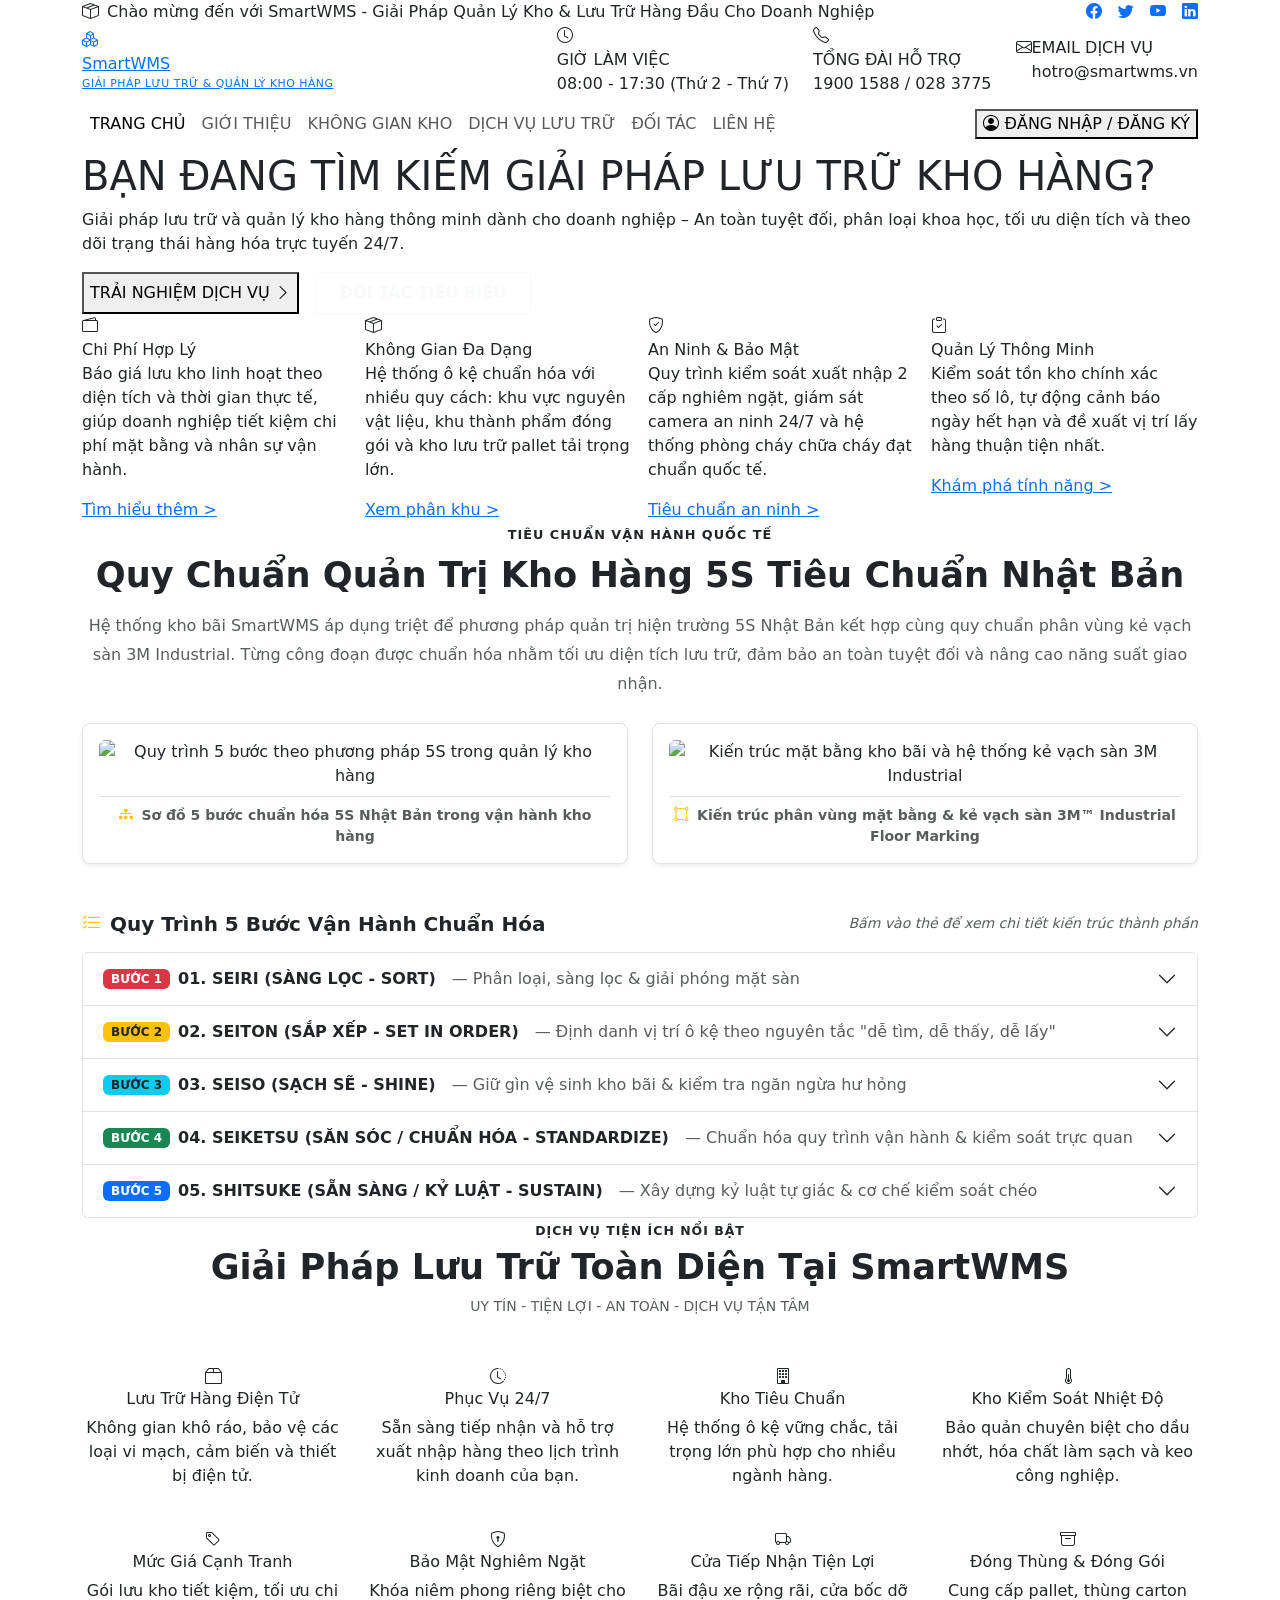
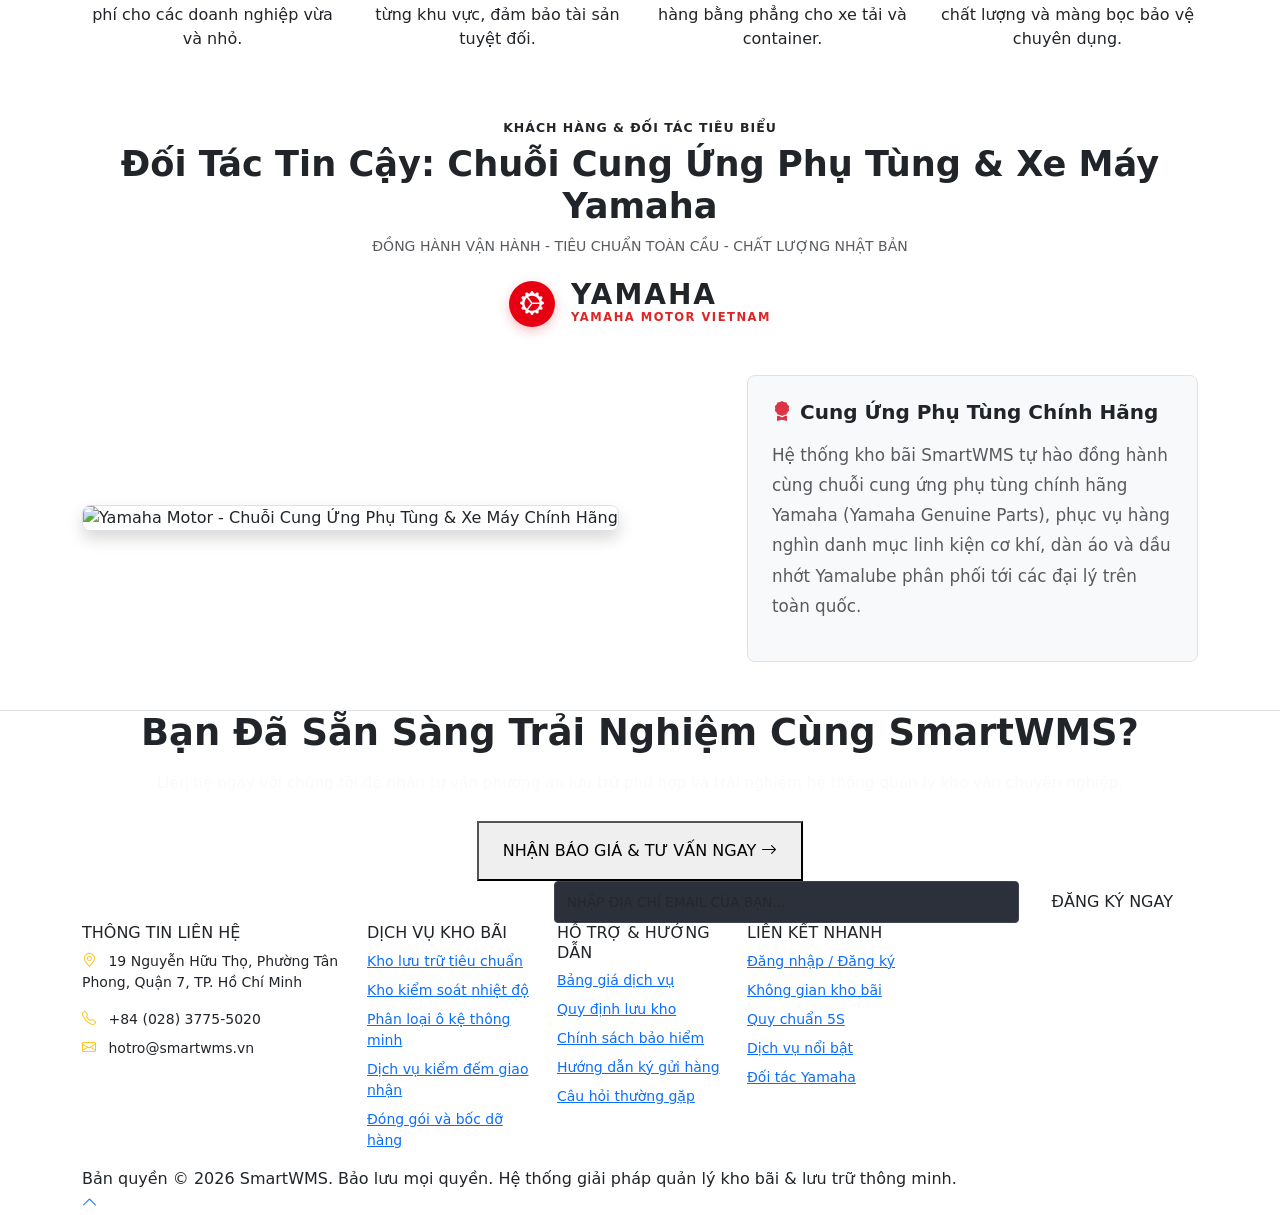
==== source/src/main/resources/templates/landing.html @ 019d3238 "feat(sprint-4-5): hoan thien giao dien Web WMS, dong bo mau sac thuong hieu va trien khai chay thuc " ====
<!DOCTYPE html>
<html lang="vi" xmlns:th="http://www.thymeleaf.org">
<head>
    <meta charset="UTF-8">
    <meta name="viewport" content="width=device-width, initial-scale=1.0">
    <title>SmartWMS - Dịch Vụ Lưu Trữ & Quản Lý Kho Hàng Chuyên Nghiệp</title>
    <!-- Bootstrap 5 CSS -->
    <link href="https://cdn.jsdelivr.net/npm/bootstrap@5.3.2/dist/css/bootstrap.min.css" rel="stylesheet">
    <!-- Bootstrap Icons -->
    <link href="https://cdn.jsdelivr.net/npm/bootstrap-icons@1.11.2/font/bootstrap-icons.min.css" rel="stylesheet">
    <!-- Google Fonts: Be Vietnam Pro, Poppins & Inter -->
    <link rel="preconnect" href="https://fonts.googleapis.com">
    <link rel="preconnect" href="https://fonts.gstatic.com" crossorigin>
    <link href="https://fonts.googleapis.com/css2?family=Be+Vietnam+Pro:ital,wght@0,300;0,400;0,500;0,600;0,700;0,800;0,900;1,400&family=Poppins:wght@400;500;600;700;800&family=Inter:wght@400;500;600;700&display=swap" rel="stylesheet">
    
    <!-- Custom Landing Page Styles -->
    <link th:href="@{/css/landing.css}" href="/css/landing.css" rel="stylesheet">
</head>
<body>

    <!-- 1. Top Strip (Orange Bar) -->
    <div class="top-notice-strip">
        <div class="container d-flex justify-content-between align-items-center flex-wrap">
            <div>
                <i class="bi bi-box-seam me-1"></i> Chào mừng đến với SmartWMS - Giải Pháp Quản Lý Kho & Lưu Trữ Hàng Đầu Cho Doanh Nghiệp
            </div>
            <div class="d-none d-md-flex gap-3">
                <a href="#"><i class="bi bi-facebook"></i></a>
                <a href="#"><i class="bi bi-twitter"></i></a>
                <a href="#"><i class="bi bi-youtube"></i></a>
                <a href="#"><i class="bi bi-linkedin"></i></a>
            </div>
        </div>
    </div>

    <!-- 2. Header Contact Info Bar (White) -->
    <header class="header-info-bar">
        <div class="container d-flex justify-content-between align-items-center flex-wrap gap-3">
            <a href="#" class="brand-logo-wrap">
                <div class="brand-icon-box">
                    <i class="bi bi-boxes"></i>
                </div>
                <div>
                    <div class="brand-title">Smart<span>WMS</span></div>
                    <div style="font-size: 0.68rem; color: var(--text-muted); font-weight: 500; letter-spacing: 0.5px;">GIẢI PHÁP LƯU TRỮ & QUẢN LÝ KHO HÀNG</div>
                </div>
            </a>

            <div class="d-flex align-items-center gap-4 flex-wrap">
                <div class="header-meta-item">
                    <div class="meta-circle-icon"><i class="bi bi-clock"></i></div>
                    <div>
                        <div class="meta-label">GIỜ LÀM VIỆC</div>
                        <div class="meta-value">08:00 - 17:30 (Thứ 2 - Thứ 7)</div>
                    </div>
                </div>

                <div class="header-meta-item">
                    <div class="meta-circle-icon"><i class="bi bi-telephone"></i></div>
                    <div>
                        <div class="meta-label">TỔNG ĐÀI HỖ TRỢ</div>
                        <div class="meta-value">1900 1588 / 028 3775</div>
                    </div>
                </div>

                <div class="header-meta-item d-none d-lg-flex">
                    <div class="meta-circle-icon"><i class="bi bi-envelope"></i></div>
                    <div>
                        <div class="meta-label">EMAIL DỊCH VỤ</div>
                        <div class="meta-value">hotro@smartwms.vn</div>
                    </div>
                </div>
            </div>
        </div>
    </header>

    <!-- 3. Dark Navbar with Orange Action Button -->
    <nav class="navbar navbar-expand-lg navbar-main-dark">
        <div class="container">
            <button class="navbar-toggler text-white border-0 py-2" type="button" data-bs-toggle="collapse" data-bs-target="#mainMenu">
                <i class="bi bi-list fs-3"></i>
            </button>

            <div class="collapse navbar-collapse" id="mainMenu">
                <ul class="navbar-nav me-auto mb-2 mb-lg-0">
                    <li class="nav-item"><a class="nav-link active" href="#">TRANG CHỦ</a></li>
                    <li class="nav-item"><a class="nav-link" href="#overview">GIỚI THIỆU</a></li>
                    <li class="nav-item"><a class="nav-link" href="#features">KHÔNG GIAN KHO</a></li>
                    <li class="nav-item"><a class="nav-link" href="#services">DỊCH VỤ LƯU TRỮ</a></li>
                    <li class="nav-item"><a class="nav-link" href="#yamaha-case">ĐỐI TÁC</a></li>
                    <li class="nav-item"><a class="nav-link" href="#contact">LIÊN HỆ</a></li>
                </ul>
                <button type="button" class="btn-search-orange" data-bs-toggle="modal" data-bs-target="#authModal">
                    <i class="bi bi-person-circle"></i> ĐĂNG NHẬP / ĐĂNG KÝ
                </button>
            </div>
        </div>
    </nav>

    <!-- 4. Hero Section (Warehouse Pallet Racks Background) -->
    <section class="hero-warehouse">
        <div class="container">
            <div class="hero-title-box">
                <h1 class="hero-heading">
                    BẠN ĐANG TÌM KIẾM GIẢI PHÁP LƯU TRỮ KHO HÀNG?
                </h1>
                <p class="hero-subtext">
                    Giải pháp lưu trữ và quản lý kho hàng thông minh dành cho doanh nghiệp – An toàn tuyệt đối, phân loại khoa học, tối ưu diện tích và theo dõi trạng thái hàng hóa trực tuyến 24/7.
                </p>
                <div class="d-flex flex-wrap gap-3">
                    <button type="button" class="btn-orange-quote" data-bs-toggle="modal" data-bs-target="#authModal">
                        TRẢI NGHIỆM DỊCH VỤ <i class="bi bi-chevron-right"></i>
                    </button>
                    <a href="#yamaha-case" class="btn btn-outline-light px-4 py-2 fw-semibold font-heading" style="border-radius: 4px;">
                        ĐỐI TÁC TIÊU BIỂU
                    </a>
                </div>
            </div>
        </div>
    </section>

    <!-- 5. 4 Cards Overlap (Exact Image 1 Style: 1 Orange Card + 3 White Cards) -->
    <div id="features" class="container cards-overlap-container">
        <div class="row g-3">
            <!-- Card 1: Orange Highlight -->
            <div class="col-md-6 col-lg-3">
                <div class="storage-feature-card primary-orange-card">
                    <div class="card-icon"><i class="bi bi-wallet2"></i></div>
                    <div class="card-head">Chi Phí Hợp Lý</div>
                    <p class="card-text">
                        Báo giá lưu kho linh hoạt theo diện tích và thời gian thực tế, giúp doanh nghiệp tiết kiệm chi phí mặt bằng và nhân sự vận hành.
                    </p>
                    <a href="index.html#scr02" class="card-link">Tìm hiểu thêm &gt;</a>
                </div>
            </div>

            <!-- Card 2: White Card -->
            <div class="col-md-6 col-lg-3">
                <div class="storage-feature-card">
                    <div class="card-icon"><i class="bi bi-box-seam"></i></div>
                    <div class="card-head">Không Gian Đa Dạng</div>
                    <p class="card-text">
                        Hệ thống ô kệ chuẩn hóa với nhiều quy cách: khu vực nguyên vật liệu, khu thành phẩm đóng gói và kho lưu trữ pallet tải trọng lớn.
                    </p>
                    <a href="index.html#scr03" class="card-link">Xem phân khu &gt;</a>
                </div>
            </div>

            <!-- Card 3: White Card -->
            <div class="col-md-6 col-lg-3">
                <div class="storage-feature-card">
                    <div class="card-icon"><i class="bi bi-shield-check"></i></div>
                    <div class="card-head">An Ninh & Bảo Mật</div>
                    <p class="card-text">
                        Quy trình kiểm soát xuất nhập 2 cấp nghiêm ngặt, giám sát camera an ninh 24/7 và hệ thống phòng cháy chữa cháy đạt chuẩn quốc tế.
                    </p>
                    <a href="index.html#scr04" class="card-link">Tiêu chuẩn an ninh &gt;</a>
                </div>
            </div>

            <!-- Card 4: White Card -->
            <div class="col-md-6 col-lg-3">
                <div class="storage-feature-card">
                    <div class="card-icon"><i class="bi bi-clipboard-check"></i></div>
                    <div class="card-head">Quản Lý Thông Minh</div>
                    <p class="card-text">
                        Kiểm soát tồn kho chính xác theo số lô, tự động cảnh báo ngày hết hạn và đề xuất vị trí lấy hàng thuận tiện nhất.
                    </p>
                    <a href="index.html#scr05" class="card-link">Khám phá tính năng &gt;</a>
                </div>
            </div>
        </div>
    </div>

    <!-- 6. Middle Section: Quy Chuẩn Quản Trị Kho 5S Chuẩn Nhật (Phương pháp 5S & Kẻ vạch 3M) -->
    <section id="overview" class="storage-size-section">
        <div class="container">
            <!-- Header (Centered) -->
            <div class="text-center max-w-850 mx-auto mb-4">
                <span class="text-uppercase fw-bold" style="color: var(--wms-orange); font-size: 0.8rem; letter-spacing: 1px;">
                    TIÊU CHUẨN VẬN HÀNH QUỐC TẾ
                </span>
                <h2 class="font-heading fw-bold mt-2 mb-3" style="color: var(--wms-dark); font-size: 2.2rem;">
                    Quy Chuẩn Quản Trị Kho Hàng 5S Tiêu Chuẩn Nhật Bản
                </h2>
                <p class="text-muted" style="font-size: 1rem; line-height: 1.8;">
                    Hệ thống kho bãi SmartWMS áp dụng triệt để phương pháp quản trị hiện trường 5S Nhật Bản kết hợp cùng quy chuẩn phân vùng kẻ vạch sàn 3M Industrial. Từng công đoạn được chuẩn hóa nhằm tối ưu diện tích lưu trữ, đảm bảo an toàn tuyệt đối và nâng cao năng suất giao nhận.
                </p>
            </div>

            <!-- Ảnh nằm ngay dưới đoạn mô tả dẫn nhập (2 ảnh từ chương khảo sát) -->
            <div class="row g-4 justify-content-center mb-5">
                <div class="col-lg-6">
                    <div class="p-3 bg-white rounded-3 shadow-sm border h-100 text-center">
                        <img th:src="@{/assets/5s.png}" src="/assets/5s.png" 
                             alt="Quy trình 5 bước theo phương pháp 5S trong quản lý kho hàng" 
                             class="clean-boxes-img img-fluid rounded-2 mb-2 w-100" 
                             style="max-height: 310px; object-fit: contain;">
                        <div class="small fw-semibold text-muted pt-2 border-top">
                            <i class="bi bi-diagram-3-fill text-warning me-1"></i> Sơ đồ 5 bước chuẩn hóa 5S Nhật Bản trong vận hành kho hàng
                        </div>
                    </div>
                </div>
                <div class="col-lg-6">
                    <div class="p-3 bg-white rounded-3 shadow-sm border h-100 text-center">
                        <img th:src="@{/assets/3M-5s.png}" src="/assets/3M-5s.png" 
                             alt="Kiến trúc mặt bằng kho bãi và hệ thống kẻ vạch sàn 3M Industrial" 
                             class="clean-boxes-img img-fluid rounded-2 mb-2 w-100" 
                             style="max-height: 310px; object-fit: contain;">
                        <div class="small fw-semibold text-muted pt-2 border-top">
                            <i class="bi bi-bounding-box-circles text-warning me-1"></i> Kiến trúc phân vùng mặt bằng & kẻ vạch sàn 3M™ Industrial Floor Marking
                        </div>
                    </div>
                </div>
            </div>

            <!-- 5 Bước Quản Trị 5S Thu Gọn - Mở Mũi Tên Tam Giác Để Xem Chi Tiết Từng Bước -->
            <div class="max-w-1000 mx-auto">
                <div class="d-flex align-items-center justify-content-between mb-3">
                    <h5 class="font-heading fw-bold text-dark m-0">
                        <i class="bi bi-list-check text-warning me-2"></i>Quy Trình 5 Bước Vận Hành Chuẩn Hóa
                    </h5>
                    <span class="small text-muted fst-italic">Bấm vào thẻ để xem chi tiết kiến trúc thành phần</span>
                </div>

                <div class="accordion custom-5s-accordion" id="accordion5S">
                    <!-- Bước 1: Seiri -->
                    <div class="accordion-item">
                        <h2 class="accordion-header" id="headingSeiri">
                            <button class="accordion-button collapsed" type="button" data-bs-toggle="collapse" data-bs-target="#collapseSeiri" aria-expanded="false" aria-controls="collapseSeiri">
                                <span class="d-flex align-items-center gap-2">
                                    <span class="badge bg-danger px-2 py-1">BƯỚC 1</span>
                                    <strong class="font-heading">01. SEIRI (SÀNG LỌC - SORT)</strong>
                                    <span class="text-muted fw-normal d-none d-md-inline ms-2">— Phân loại, sàng lọc & giải phóng mặt sàn</span>
                                </span>
                            </button>
                        </h2>
                        <div id="collapseSeiri" class="accordion-collapse collapse" aria-labelledby="headingSeiri" data-bs-parent="#accordion5S">
                            <div class="accordion-body">
                                <div class="row g-3">
                                    <div class="col-md-4">
                                        <div class="p-3 bg-light rounded-2 border h-100">
                                            <div class="step-tag-pill bg-danger-subtle text-danger mb-2">Định nghĩa cốt lõi</div>
                                            <div class="small text-dark fw-medium">Phân biệt rõ ràng giữa vật dụng cần thiết và không cần thiết. Triệt để loại bỏ rác thải bao bì, pallet rỗng hỏng và phế liệu.</div>
                                        </div>
                                    </div>
                                    <div class="col-md-4">
                                        <div class="p-3 bg-light rounded-2 border h-100">
                                            <div class="step-tag-pill bg-warning-subtle text-warning-emphasis mb-2">Quy chuẩn kho vật lý</div>
                                            <div class="small text-dark fw-medium">Phát hiện và đưa các kiện hàng móp méo, phụ tùng gỉ sét hoặc quá hạn sử dụng vào khu vực cách ly phế liệu & hàng chờ xử lý (phân vùng vạch đỏ an toàn 3M) chờ thanh lý.</div>
                                        </div>
                                    </div>
                                    <div class="col-md-4">
                                        <div class="p-3 bg-light rounded-2 border h-100">
                                            <div class="step-tag-pill bg-primary-subtle text-primary mb-2">Số hóa hệ thống (SmartWMS)</div>
                                            <div class="small text-dark fw-medium">Hệ thống tự động cảnh báo lô hàng cận hạn, khóa không cho phân bổ vào lệnh xuất kho và giải phóng dung tích chứa của ô kệ.</div>
                                        </div>
                                    </div>
                                </div>
                            </div>
                        </div>
                    </div>

                    <!-- Bước 2: Seiton -->
                    <div class="accordion-item">
                        <h2 class="accordion-header" id="headingSeiton">
                            <button class="accordion-button collapsed" type="button" data-bs-toggle="collapse" data-bs-target="#collapseSeiton" aria-expanded="false" aria-controls="collapseSeiton">
                                <span class="d-flex align-items-center gap-2">
                                    <span class="badge bg-warning text-dark px-2 py-1">BƯỚC 2</span>
                                    <strong class="font-heading">02. SEITON (SẮP XẾP - SET IN ORDER)</strong>
                                    <span class="text-muted fw-normal d-none d-md-inline ms-2">— Định danh vị trí ô kệ theo nguyên tắc "dễ tìm, dễ thấy, dễ lấy"</span>
                                </span>
                            </button>
                        </h2>
                        <div id="collapseSeiton" class="accordion-collapse collapse" aria-labelledby="headingSeiton" data-bs-parent="#accordion5S">
                            <div class="accordion-body">
                                <div class="row g-3">
                                    <div class="col-md-4">
                                        <div class="p-3 bg-light rounded-2 border h-100">
                                            <div class="step-tag-pill bg-danger-subtle text-danger mb-2">Định nghĩa cốt lõi</div>
                                            <div class="small text-dark fw-medium">Bố trí công cụ, thiết bị và hàng hóa ở vị trí thuận tiện nhất, có biển báo và chỉ dẫn rõ ràng để ai cũng có thể tìm thấy ngay khi cần.</div>
                                        </div>
                                    </div>
                                    <div class="col-md-4">
                                        <div class="p-3 bg-light rounded-2 border h-100">
                                            <div class="step-tag-pill bg-warning-subtle text-warning-emphasis mb-2">Quy chuẩn kho vật lý</div>
                                            <div class="small text-dark fw-medium">Phân khu trực quan: Khu nguyên vật liệu, Khu thành phẩm, Bãi đỗ thiết bị xe nâng, Lối đi phân luồng người và phương tiện theo quy chuẩn màu vạch kẻ sàn 3M.</div>
                                        </div>
                                    </div>
                                    <div class="col-md-4">
                                        <div class="p-3 bg-light rounded-2 border h-100">
                                            <div class="step-tag-pill bg-primary-subtle text-primary mb-2">Số hóa hệ thống (SmartWMS)</div>
                                            <div class="small text-dark fw-medium">Định danh mã hóa toàn bộ mặt bằng theo tọa độ chuẩn <strong>Khu - Kệ - Ô</strong>; thuật toán tự động gợi ý vị trí ô kệ trống khi nhập và lộ trình bốc hàng tối ưu khi xuất.</div>
                                        </div>
                                    </div>
                                </div>
                            </div>
                        </div>
                    </div>

                    <!-- Bước 3: Seiso -->
                    <div class="accordion-item">
                        <h2 class="accordion-header" id="headingSeiso">
                            <button class="accordion-button collapsed" type="button" data-bs-toggle="collapse" data-bs-target="#collapseSeiso" aria-expanded="false" aria-controls="collapseSeiso">
                                <span class="d-flex align-items-center gap-2">
                                    <span class="badge bg-info text-dark px-2 py-1">BƯỚC 3</span>
                                    <strong class="font-heading">03. SEISO (SẠCH SẼ - SHINE)</strong>
                                    <span class="text-muted fw-normal d-none d-md-inline ms-2">— Giữ gìn vệ sinh kho bãi & kiểm tra ngăn ngừa hư hỏng</span>
                                </span>
                            </button>
                        </h2>
                        <div id="collapseSeiso" class="accordion-collapse collapse" aria-labelledby="headingSeiso" data-bs-parent="#accordion5S">
                            <div class="accordion-body">
                                <div class="row g-3">
                                    <div class="col-md-4">
                                        <div class="p-3 bg-light rounded-2 border h-100">
                                            <div class="step-tag-pill bg-danger-subtle text-danger mb-2">Định nghĩa cốt lõi</div>
                                            <div class="small text-dark fw-medium">Vệ sinh sạch sẽ nơi làm việc, máy móc thiết bị nâng hạ; kết hợp kiểm tra để kịp thời phát hiện nguy cơ hư hại hàng hóa.</div>
                                        </div>
                                    </div>
                                    <div class="col-md-4">
                                        <div class="p-3 bg-light rounded-2 border h-100">
                                            <div class="step-tag-pill bg-warning-subtle text-warning-emphasis mb-2">Quy chuẩn kho vật lý</div>
                                            <div class="small text-dark fw-medium">Duy trì môi trường kho thông thoáng, không bụi bẩn; bảo quản phụ tùng xe máy, chi tiết kim loại tránh bị oxy hóa, gỉ sét hay biến chất bao bì carton.</div>
                                        </div>
                                    </div>
                                    <div class="col-md-4">
                                        <div class="p-3 bg-light rounded-2 border h-100">
                                            <div class="step-tag-pill bg-primary-subtle text-primary mb-2">Số hóa hệ thống (SmartWMS)</div>
                                            <div class="small text-dark fw-medium">Kiểm đếm và lập biên bản ngoại quan tại cửa tiếp nhận chất lượng, kiên quyết từ chối tiếp nhận các kiện rách tem, thủng bọc hoặc ẩm ướt ngay từ ban đầu.</div>
                                        </div>
                                    </div>
                                </div>
                            </div>
                        </div>
                    </div>

                    <!-- Bước 4: Seiketsu -->
                    <div class="accordion-item">
                        <h2 class="accordion-header" id="headingSeiketsu">
                            <button class="accordion-button collapsed" type="button" data-bs-toggle="collapse" data-bs-target="#collapseSeiketsu" aria-expanded="false" aria-controls="collapseSeiketsu">
                                <span class="d-flex align-items-center gap-2">
                                    <span class="badge bg-success px-2 py-1">BƯỚC 4</span>
                                    <strong class="font-heading">04. SEIKETSU (SĂN SÓC / CHUẨN HÓA - STANDARDIZE)</strong>
                                    <span class="text-muted fw-normal d-none d-md-inline ms-2">— Chuẩn hóa quy trình vận hành & kiểm soát trực quan</span>
                                </span>
                            </button>
                        </h2>
                        <div id="collapseSeiketsu" class="accordion-collapse collapse" aria-labelledby="headingSeiketsu" data-bs-parent="#accordion5S">
                            <div class="accordion-body">
                                <div class="row g-3">
                                    <div class="col-md-4">
                                        <div class="p-3 bg-light rounded-2 border h-100">
                                            <div class="step-tag-pill bg-danger-subtle text-danger mb-2">Định nghĩa cốt lõi</div>
                                            <div class="small text-dark fw-medium">Duy trì thành quả của 3S đầu tiên thông qua các tiêu chuẩn, hướng dẫn công việc trực quan (SOP) và quy chế rõ ràng.</div>
                                        </div>
                                    </div>
                                    <div class="col-md-4">
                                        <div class="p-3 bg-light rounded-2 border h-100">
                                            <div class="step-tag-pill bg-warning-subtle text-warning-emphasis mb-2">Quy chuẩn kho vật lý</div>
                                            <div class="small text-dark fw-medium">Dán nhãn định danh mã vạch trên từng dãy kệ; duy trì hệ thống vạch kẻ sàn 3M nguyên vẹn; áp dụng bảng kiểm tra 5S hiện trường hàng ngày.</div>
                                        </div>
                                    </div>
                                    <div class="col-md-4">
                                        <div class="p-3 bg-light rounded-2 border h-100">
                                            <div class="step-tag-pill bg-primary-subtle text-primary mb-2">Số hóa hệ thống (SmartWMS)</div>
                                            <div class="small text-dark fw-medium">Thiết lập tham số <strong>Định mức tồn an toàn Min/Max Stock</strong>; tự động kích hoạt cảnh báo bổ sung hàng khi chạm ngưỡng, đồng bộ thời gian thực giữa Mua hàng và Kho.</div>
                                        </div>
                                    </div>
                                </div>
                            </div>
                        </div>
                    </div>

                    <!-- Bước 5: Shitsuke -->
                    <div class="accordion-item">
                        <h2 class="accordion-header" id="headingShitsuke">
                            <button class="accordion-button collapsed" type="button" data-bs-toggle="collapse" data-bs-target="#collapseShitsuke" aria-expanded="false" aria-controls="collapseShitsuke">
                                <span class="d-flex align-items-center gap-2">
                                    <span class="badge bg-primary px-2 py-1">BƯỚC 5</span>
                                    <strong class="font-heading">05. SHITSUKE (SẴN SÀNG / KỶ LUẬT - SUSTAIN)</strong>
                                    <span class="text-muted fw-normal d-none d-md-inline ms-2">— Xây dựng kỷ luật tự giác & cơ chế kiểm soát chéo</span>
                                </span>
                            </button>
                        </h2>
                        <div id="collapseShitsuke" class="accordion-collapse collapse" aria-labelledby="headingShitsuke" data-bs-parent="#accordion5S">
                            <div class="accordion-body">
                                <div class="row g-3">
                                    <div class="col-md-4">
                                        <div class="p-3 bg-light rounded-2 border h-100">
                                            <div class="step-tag-pill bg-danger-subtle text-danger mb-2">Định nghĩa cốt lõi</div>
                                            <div class="small text-dark fw-medium">Biến các quy định 5S thành thói quen tự giác hàng ngày của mọi nhân viên; định kỳ đào tạo và kiểm tra đánh giá thi đua.</div>
                                        </div>
                                    </div>
                                    <div class="col-md-4">
                                        <div class="p-3 bg-light rounded-2 border h-100">
                                            <div class="step-tag-pill bg-warning-subtle text-warning-emphasis mb-2">Quy chuẩn kho vật lý</div>
                                            <div class="small text-dark fw-medium">Thực hiện bàn giao ca nghiêm túc; tuân thủ quy tắc an toàn bảo hộ lao động khi di chuyển trong làn đường giao thông nội bộ kho.</div>
                                        </div>
                                    </div>
                                    <div class="col-md-4">
                                        <div class="p-3 bg-light rounded-2 border h-100">
                                            <div class="step-tag-pill bg-primary-subtle text-primary mb-2">Số hóa hệ thống (SmartWMS)</div>
                                            <div class="small text-dark fw-medium">Thực thi quy trình kiểm soát chéo 2 cấp (người lập đơn không tự phê duyệt) và tự động ghi nhật ký lịch sử giao dịch minh bạch, chống thất thoát.</div>
                                        </div>
                                    </div>
                                </div>
                            </div>
                        </div>
                    </div>
                </div>
            </div>
        </div>
    </section>

    <!-- 7. Highlights of Services Grid (8 Circular Orange Icons as Image 1) -->
    <section id="services" class="services-highlight-section">
        <div class="container text-center">
            <span class="text-uppercase fw-bold" style="color: var(--wms-orange); font-size: 0.78rem; letter-spacing: 1px;">
                DỊCH VỤ TIỆN ÍCH NỔI BẬT
            </span>
            <h2 class="font-heading fw-bold mt-1 mb-2" style="color: var(--wms-dark); font-size: 2.2rem;">
                Giải Pháp Lưu Trữ Toàn Diện Tại SmartWMS
            </h2>
            <p class="text-muted small mb-5">UY TÍN - TIỆN LỢI - AN TOÀN - DỊCH VỤ TẬN TÂM</p>

            <div class="row g-4 justify-content-center">
                <!-- 1 -->
                <div class="col-6 col-md-3 service-col">
                    <div class="round-orange-badge"><i class="bi bi-box2"></i></div>
                    <h6>Lưu Trữ Hàng Điện Tử</h6>
                    <p>Không gian khô ráo, bảo vệ các loại vi mạch, cảm biến và thiết bị điện tử.</p>
                </div>
                <!-- 2 -->
                <div class="col-6 col-md-3 service-col">
                    <div class="round-orange-badge"><i class="bi bi-clock-history"></i></div>
                    <h6>Phục Vụ 24/7</h6>
                    <p>Sẵn sàng tiếp nhận và hỗ trợ xuất nhập hàng theo lịch trình kinh doanh của bạn.</p>
                </div>
                <!-- 3 -->
                <div class="col-6 col-md-3 service-col">
                    <div class="round-orange-badge"><i class="bi bi-building"></i></div>
                    <h6>Kho Tiêu Chuẩn</h6>
                    <p>Hệ thống ô kệ vững chắc, tải trọng lớn phù hợp cho nhiều ngành hàng.</p>
                </div>
                <!-- 4 -->
                <div class="col-6 col-md-3 service-col">
                    <div class="round-orange-badge"><i class="bi bi-thermometer-half"></i></div>
                    <h6>Kho Kiểm Soát Nhiệt Độ</h6>
                    <p>Bảo quản chuyên biệt cho dầu nhớt, hóa chất làm sạch và keo công nghiệp.</p>
                </div>

                <!-- 5 -->
                <div class="col-6 col-md-3 service-col">
                    <div class="round-orange-badge"><i class="bi bi-tag"></i></div>
                    <h6>Mức Giá Cạnh Tranh</h6>
                    <p>Gói lưu kho tiết kiệm, tối ưu chi phí cho các doanh nghiệp vừa và nhỏ.</p>
                </div>
                <!-- 6 -->
                <div class="col-6 col-md-3 service-col">
                    <div class="round-orange-badge"><i class="bi bi-shield-lock"></i></div>
                    <h6>Bảo Mật Nghiêm Ngặt</h6>
                    <p>Khóa niêm phong riêng biệt cho từng khu vực, đảm bảo tài sản tuyệt đối.</p>
                </div>
                <!-- 7 -->
                <div class="col-6 col-md-3 service-col">
                    <div class="round-orange-badge"><i class="bi bi-truck"></i></div>
                    <h6>Cửa Tiếp Nhận Tiện Lợi</h6>
                    <p>Bãi đậu xe rộng rãi, cửa bốc dỡ hàng bằng phẳng cho xe tải và container.</p>
                </div>
                <!-- 8 -->
                <div class="col-6 col-md-3 service-col">
                    <div class="round-orange-badge"><i class="bi bi-archive"></i></div>
                    <h6>Đóng Thùng & Đóng Gói</h6>
                    <p>Cung cấp pallet, thùng carton chất lượng và màng bọc bảo vệ chuyên dụng.</p>
                </div>
            </div>
        </div>
    </section>

    <!-- 8. KHÁCH HÀNG & ĐỐI TÁC TIÊU BIỂU -->
    <section id="yamaha-case" class="py-5 bg-white border-bottom">
        <div class="container text-center">
            <span class="text-uppercase fw-bold" style="color: var(--wms-orange); font-size: 0.78rem; letter-spacing: 1px;">
                KHÁCH HÀNG & ĐỐI TÁC TIÊU BIỂU
            </span>
            <h2 class="font-heading fw-bold mt-1 mb-2" style="color: var(--wms-dark); font-size: 2.2rem;">
                Đối Tác Tin Cậy: Chuỗi Cung Ứng Phụ Tùng & Xe Máy Yamaha
            </h2>
            <p class="text-muted small mb-4">ĐỒNG HÀNH VẬN HÀNH - TIÊU CHUẨN TOÀN CẦU - CHẤT LƯỢNG NHẬT BẢN</p>

            <!-- Yamaha Brand & Logo -->
            <div class="d-flex align-items-center justify-content-center gap-3 mb-5">
                <div style="width: 46px; height: 46px; background: #e60012; border-radius: 50%; display: flex; align-items: center; justify-content: center; color: #fff; font-size: 1.5rem; box-shadow: 0 4px 12px rgba(230,0,18,0.25);">
                    <i class="bi bi-gear-wide-connected"></i>
                </div>
                <div class="text-start">
                    <div class="font-heading fw-bold fs-3 lh-1 text-dark" style="letter-spacing: 2px;">
                        YAMAHA
                    </div>
                    <div style="font-size: 0.72rem; font-weight: 700; color: #dc2626; letter-spacing: 1.5px;">
                        YAMAHA MOTOR VIETNAM
                    </div>
                </div>
            </div>

            <!-- Content Row: Image 2 Left + Paragraph Right -->
            <div class="row align-items-center g-4 text-start">
                <div class="col-lg-7">
                    <img th:src="@{/assets/yamaha_banner.jpg}" src="/assets/yamaha_banner.jpg" 
                         alt="Yamaha Motor - Chuỗi Cung Ứng Phụ Tùng & Xe Máy Chính Hãng" 
                         class="img-fluid rounded-3 shadow border w-100" 
                         style="object-fit: cover;">
                </div>
                <div class="col-lg-5">
                    <div class="p-4 bg-light rounded-3 border">
                        <h5 class="font-heading fw-bold text-dark mb-3">
                            <i class="bi bi-award-fill text-danger me-2"></i>Cung Ứng Phụ Tùng Chính Hãng
                        </h5>
                        <p class="text-muted" style="font-size: 1.05rem; line-height: 1.8;">
                            Hệ thống kho bãi SmartWMS tự hào đồng hành cùng chuỗi cung ứng phụ tùng chính hãng Yamaha (Yamaha Genuine Parts), phục vụ hàng nghìn danh mục linh kiện cơ khí, dàn áo và dầu nhớt Yamalube phân phối tới các đại lý trên toàn quốc.
                        </p>
                    </div>
                </div>
            </div>
        </div>
    </section>

    <!-- 9. Ready to Get Started CTA Banner (Exact Image 1 Style) -->
    <section class="ready-cta-section">
        <div class="container text-center">
            <h2 class="font-heading fw-bold mb-3" style="font-size: 2.3rem;">
                Bạn Đã Sẵn Sàng Trải Nghiệm Cùng SmartWMS?
            </h2>
            <p class="text-light opacity-75 max-w-700 mx-auto mb-4" style="font-size: 0.95rem; line-height: 1.7;">
                Liên hệ ngay với chúng tôi để nhận tư vấn phương án lưu trữ phù hợp và trải nghiệm hệ thống quản lý kho vận chuyên nghiệp.
            </p>
            <button type="button" class="btn-orange-quote py-3 px-4" data-bs-toggle="modal" data-bs-target="#authModal">
                NHẬN BÁO GIÁ & TƯ VẤN NGAY <i class="bi bi-arrow-right"></i>
            </button>
        </div>
    </section>

    <!-- 10. Newsletter Subscribe Strip (Image 1 Style) -->
    <div class="newsletter-strip">
        <div class="container">
            <div class="row align-items-center g-3">
                <div class="col-md-5">
                    <h6 class="mb-1 text-white fw-bold">Đăng ký nhận thông tin và ưu đãi kho bãi mới nhất!</h6>
                </div>
                <div class="col-md-7">
                    <form class="d-flex gap-2" onsubmit="event.preventDefault(); alert('Cảm ơn quý khách đã đăng ký nhận thông tin!');">
                        <input type="email" class="form-control rounded-1" placeholder="NHẬP ĐỊA CHỈ EMAIL CỦA BẠN..." required style="background: #2b303a; border-color: #3f4450; color: #fff; font-size: 0.85rem;">
                        <button type="submit" class="btn btn-search-orange rounded-1 text-nowrap py-2 px-4">ĐĂNG KÝ NGAY</button>
                    </form>
                </div>
            </div>
        </div>
    </div>

    <!-- 11. Multi-Column Footer (Exact Image 1 Style) -->
    <footer id="contact" class="main-footer">
        <div class="container">
            <div class="row g-4">
                <!-- Col 1: Contact Us -->
                <div class="col-md-6 col-lg-3">
                    <h6>THÔNG TIN LIÊN HỆ</h6>
                    <div class="small mb-3">
                        <i class="bi bi-geo-alt me-2 text-warning"></i> 19 Nguyễn Hữu Thọ, Phường Tân Phong, Quận 7, TP. Hồ Chí Minh
                    </div>
                    <div class="small mb-2">
                        <i class="bi bi-telephone me-2 text-warning"></i> +84 (028) 3775-5020
                    </div>
                    <div class="small">
                        <i class="bi bi-envelope me-2 text-warning"></i> hotro@smartwms.vn
                    </div>
                </div>

                <!-- Col 2: Services -->
                <div class="col-6 col-lg-2">
                    <h6>DỊCH VỤ KHO BÃI</h6>
                    <ul class="list-unstyled small">
                        <li class="mb-2"><a href="#">Kho lưu trữ tiêu chuẩn</a></li>
                        <li class="mb-2"><a href="#">Kho kiểm soát nhiệt độ</a></li>
                        <li class="mb-2"><a href="#">Phân loại ô kệ thông minh</a></li>
                        <li class="mb-2"><a href="#">Dịch vụ kiểm đếm giao nhận</a></li>
                        <li class="mb-2"><a href="#">Đóng gói và bốc dỡ hàng</a></li>
                    </ul>
                </div>

                <!-- Col 3: Help & Contact -->
                <div class="col-6 col-lg-2">
                    <h6>HỖ TRỢ & HƯỚNG DẪN</h6>
                    <ul class="list-unstyled small">
                        <li class="mb-2"><a href="#">Bảng giá dịch vụ</a></li>
                        <li class="mb-2"><a href="#">Quy định lưu kho</a></li>
                        <li class="mb-2"><a href="#">Chính sách bảo hiểm</a></li>
                        <li class="mb-2"><a href="#">Hướng dẫn ký gửi hàng</a></li>
                        <li class="mb-2"><a href="#">Câu hỏi thường gặp</a></li>
                    </ul>
                </div>

                <!-- Col 4: Quick Links -->
                <div class="col-6 col-lg-2">
                    <h6>LIÊN KẾT NHANH</h6>
                    <ul class="list-unstyled small">
                        <li class="mb-2"><a href="#" data-bs-toggle="modal" data-bs-target="#authModal">Đăng nhập / Đăng ký</a></li>
                        <li class="mb-2"><a href="#features">Không gian kho bãi</a></li>
                        <li class="mb-2"><a href="#overview">Quy chuẩn 5S</a></li>
                        <li class="mb-2"><a href="#services">Dịch vụ nổi bật</a></li>
                        <li class="mb-2"><a href="#yamaha-case">Đối tác Yamaha</a></li>
                    </ul>
                </div>
            </div>

            <!-- Sub Footer Bar -->
            <div class="sub-footer-bar">
                <div>Bản quyền &copy; 2026 SmartWMS. Bảo lưu mọi quyền. Hệ thống giải pháp quản lý kho bãi & lưu trữ thông minh.</div>
                <a href="#" class="scroll-top-btn"><i class="bi bi-chevron-up"></i></a>
            </div>
        </div>
    </footer>

    <!-- ========================================== -->
    <!-- MODAL POPUP: ĐĂNG NHẬP / ĐĂNG KÝ HỆ THỐNG -->
    <!-- ========================================== -->
    <div th:replace="~{auth/login_modal :: loginModal}"></div>

    <!-- Bootstrap 5 JS Bundle -->
    <script src="https://cdn.jsdelivr.net/npm/bootstrap@5.3.2/dist/js/bootstrap.bundle.min.js"></script>
</body>
</html>
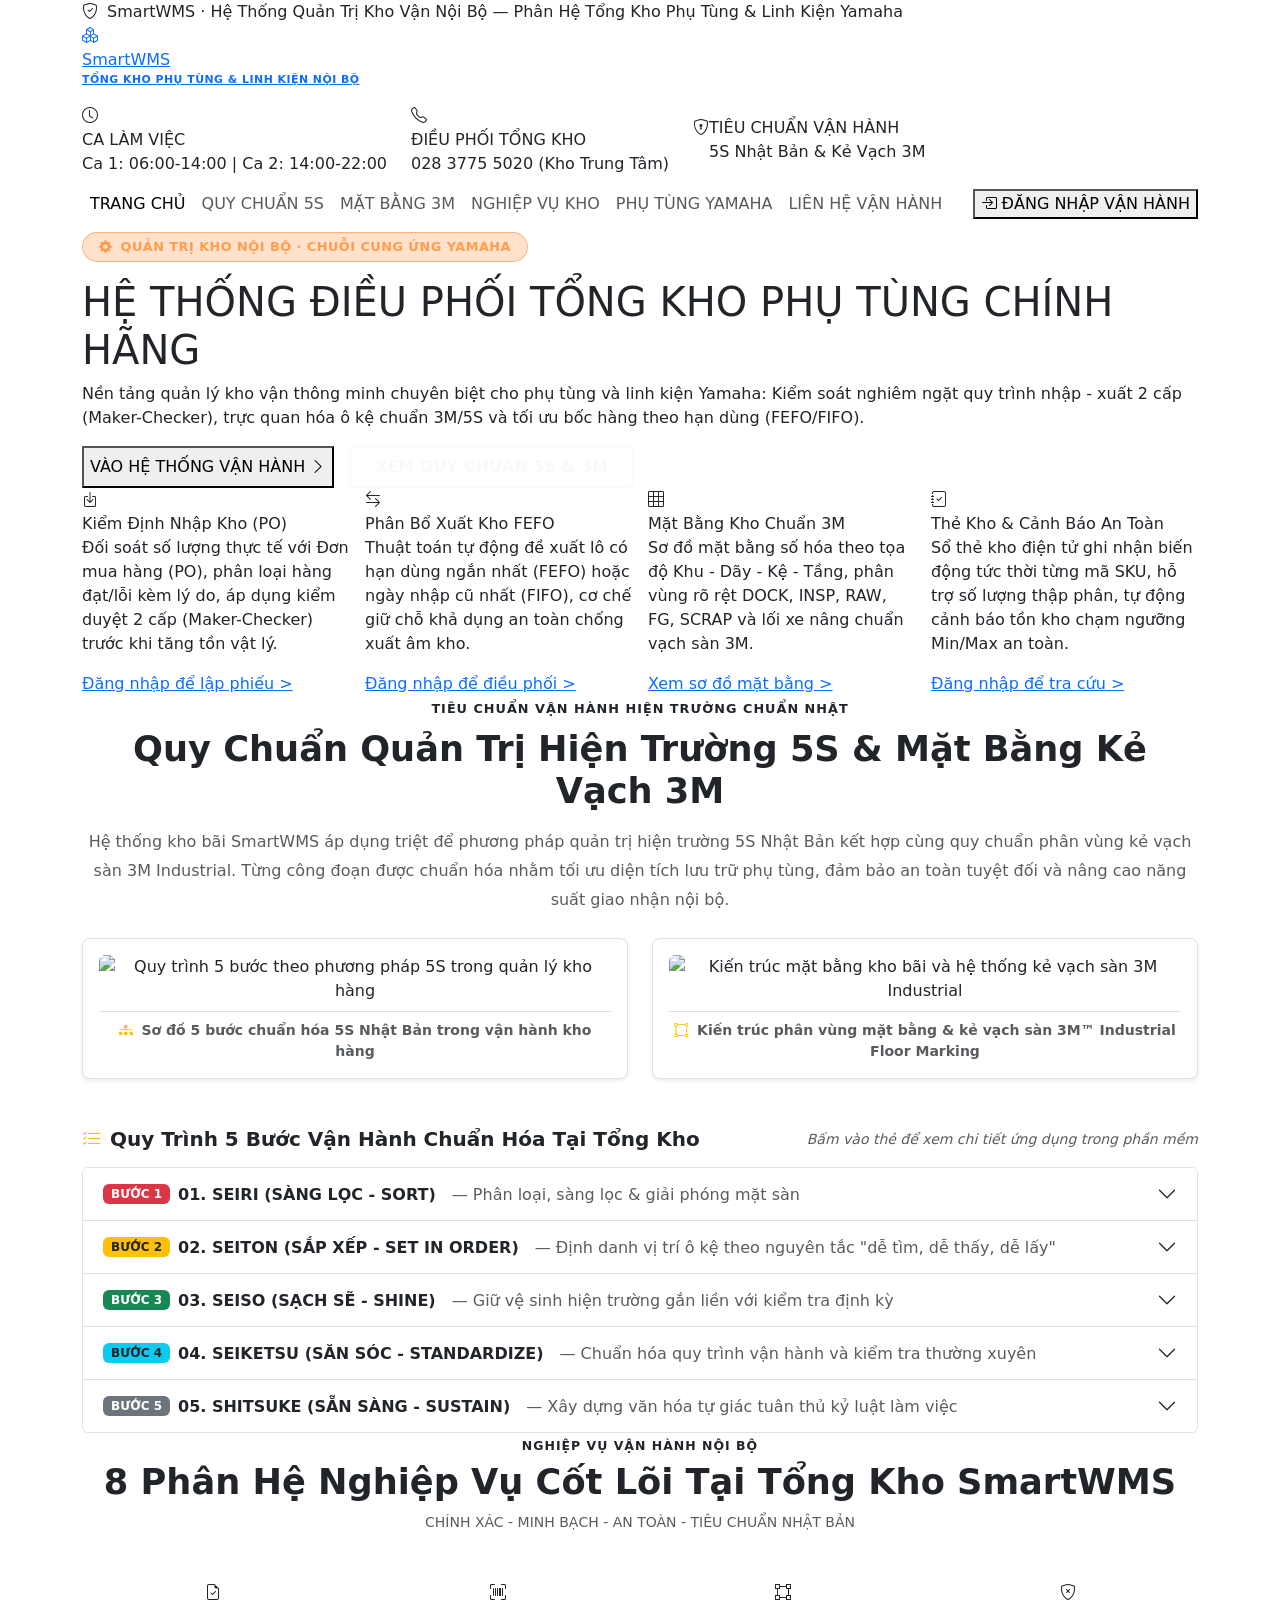
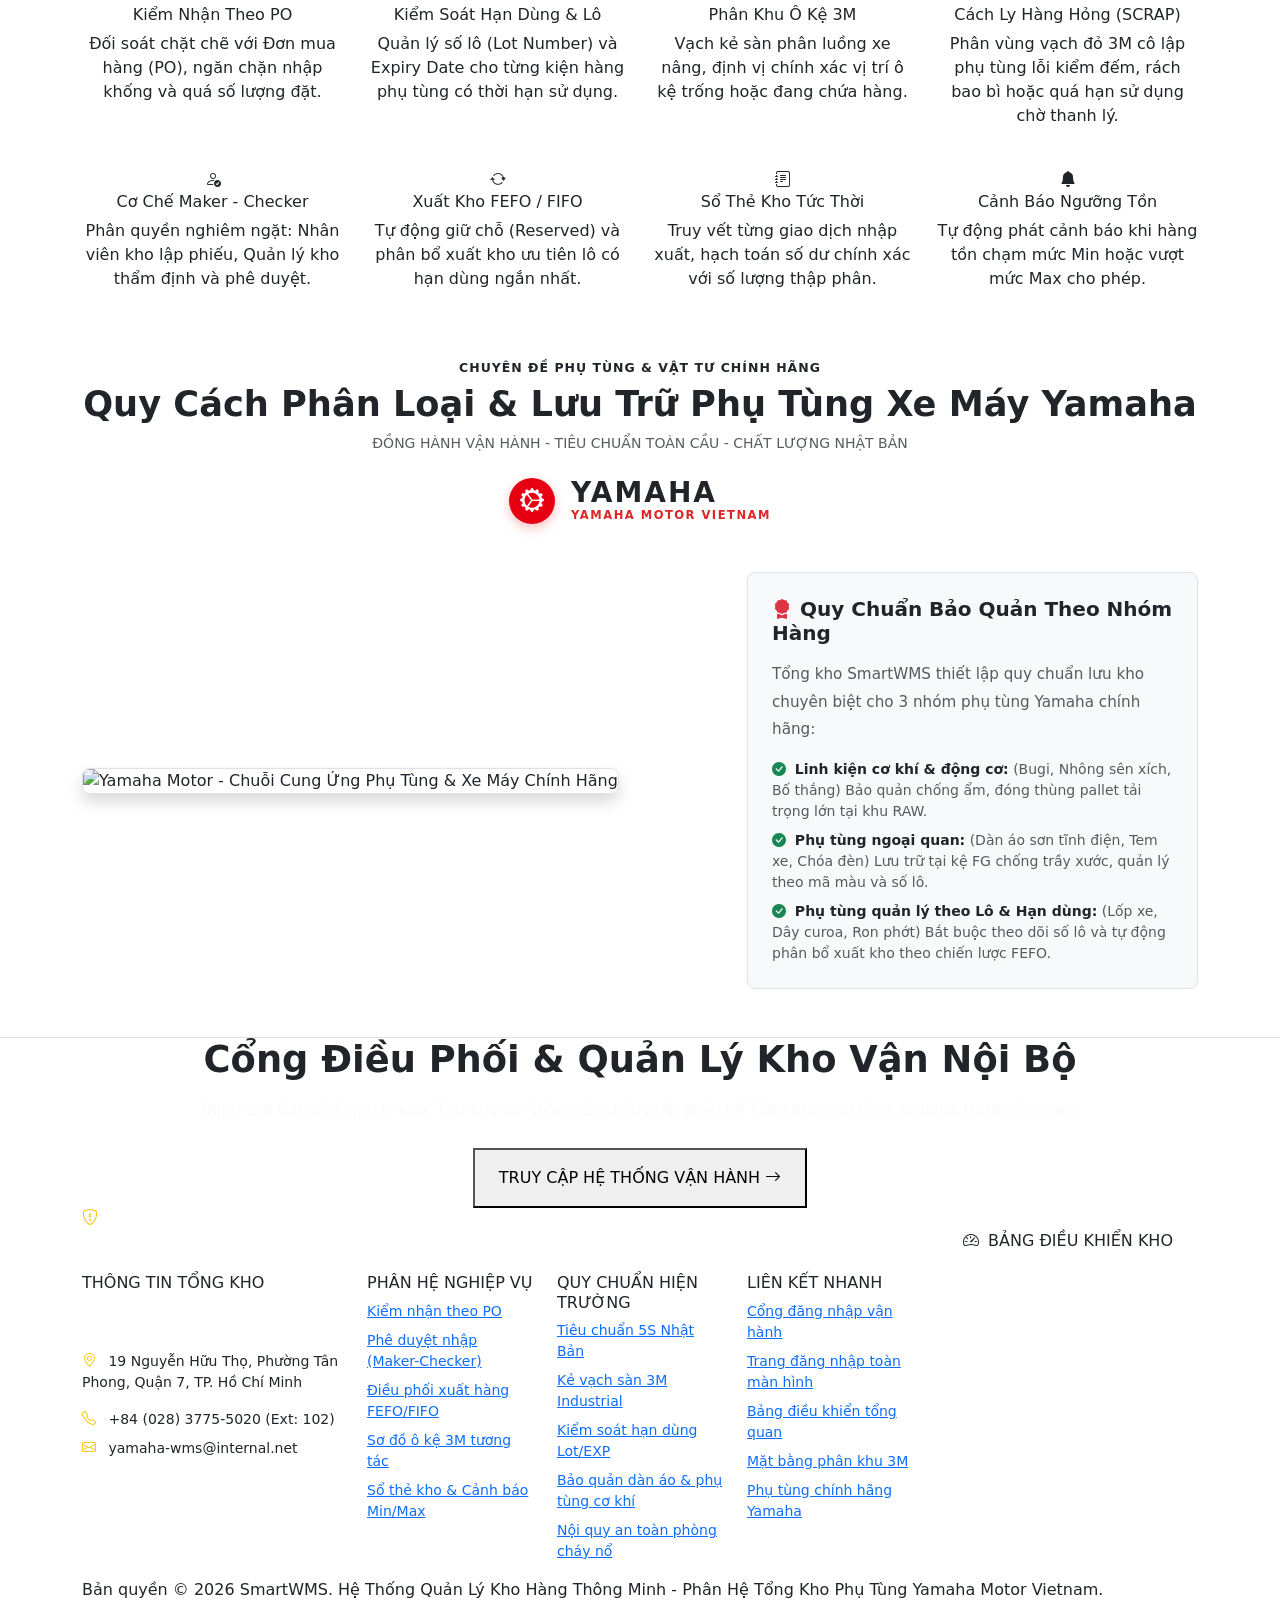
==== commit 73168004: "feat(database-design): trien khai PurchaseOrder 12 bang 3NF, dong bo Class Diagram, ERD va Landing P" ====
--- a/source/src/main/resources/templates/landing.html
+++ b/source/src/main/resources/templates/landing.html
@@ -3,7 +3,7 @@
 <head>
     <meta charset="UTF-8">
     <meta name="viewport" content="width=device-width, initial-scale=1.0">
-    <title>SmartWMS - Dịch Vụ Lưu Trữ & Quản Lý Kho Hàng Chuyên Nghiệp</title>
+    <title>SmartWMS - Hệ Thống Quản Trị Kho Vận Thông Minh | Tổng Kho Phụ Tùng Yamaha</title>
     <!-- Bootstrap 5 CSS -->
     <link href="https://cdn.jsdelivr.net/npm/bootstrap@5.3.2/dist/css/bootstrap.min.css" rel="stylesheet">
     <!-- Bootstrap Icons -->
@@ -22,13 +22,11 @@
     <div class="top-notice-strip">
         <div class="container d-flex justify-content-between align-items-center flex-wrap">
             <div>
-                <i class="bi bi-box-seam me-1"></i> Chào mừng đến với SmartWMS - Giải Pháp Quản Lý Kho & Lưu Trữ Hàng Đầu Cho Doanh Nghiệp
-            </div>
-            <div class="d-none d-md-flex gap-3">
-                <a href="#"><i class="bi bi-facebook"></i></a>
-                <a href="#"><i class="bi bi-twitter"></i></a>
-                <a href="#"><i class="bi bi-youtube"></i></a>
-                <a href="#"><i class="bi bi-linkedin"></i></a>
+                <i class="bi bi-shield-check me-1"></i> SmartWMS · Hệ Thống Quản Trị Kho Vận Nội Bộ — Phân Hệ Tổng Kho Phụ Tùng & Linh Kiện Yamaha
+            </div>
+            <div class="d-none d-md-flex gap-3 small text-white opacity-75">
+                <span><i class="bi bi-clock me-1"></i> Ca trực 24/7</span>
+                <span><i class="bi bi-geo-alt me-1"></i> Kho Trung Tâm 01</span>
             </div>
         </div>
     </div>
@@ -36,13 +34,13 @@
     <!-- 2. Header Contact Info Bar (White) -->
     <header class="header-info-bar">
         <div class="container d-flex justify-content-between align-items-center flex-wrap gap-3">
-            <a href="#" class="brand-logo-wrap">
+            <a href="/" class="brand-logo-wrap">
                 <div class="brand-icon-box">
                     <i class="bi bi-boxes"></i>
                 </div>
                 <div>
                     <div class="brand-title">Smart<span>WMS</span></div>
-                    <div style="font-size: 0.68rem; color: var(--text-muted); font-weight: 500; letter-spacing: 0.5px;">GIẢI PHÁP LƯU TRỮ & QUẢN LÝ KHO HÀNG</div>
+                    <div style="font-size: 0.68rem; color: var(--text-muted); font-weight: 600; letter-spacing: 0.5px;">TỔNG KHO PHỤ TÙNG & LINH KIỆN NỘI BỘ</div>
                 </div>
             </a>
 
@@ -50,24 +48,24 @@
                 <div class="header-meta-item">
                     <div class="meta-circle-icon"><i class="bi bi-clock"></i></div>
                     <div>
-                        <div class="meta-label">GIỜ LÀM VIỆC</div>
-                        <div class="meta-value">08:00 - 17:30 (Thứ 2 - Thứ 7)</div>
+                        <div class="meta-label">CA LÀM VIỆC</div>
+                        <div class="meta-value">Ca 1: 06:00-14:00 | Ca 2: 14:00-22:00</div>
                     </div>
                 </div>
 
                 <div class="header-meta-item">
                     <div class="meta-circle-icon"><i class="bi bi-telephone"></i></div>
                     <div>
-                        <div class="meta-label">TỔNG ĐÀI HỖ TRỢ</div>
-                        <div class="meta-value">1900 1588 / 028 3775</div>
+                        <div class="meta-label">ĐIỀU PHỐI TỔNG KHO</div>
+                        <div class="meta-value">028 3775 5020 (Kho Trung Tâm)</div>
                     </div>
                 </div>
 
                 <div class="header-meta-item d-none d-lg-flex">
-                    <div class="meta-circle-icon"><i class="bi bi-envelope"></i></div>
+                    <div class="meta-circle-icon"><i class="bi bi-shield-lock"></i></div>
                     <div>
-                        <div class="meta-label">EMAIL DỊCH VỤ</div>
-                        <div class="meta-value">hotro@smartwms.vn</div>
+                        <div class="meta-label">TIÊU CHUẨN VẬN HÀNH</div>
+                        <div class="meta-value">5S Nhật Bản & Kẻ Vạch 3M</div>
                     </div>
                 </div>
             </div>
@@ -84,14 +82,14 @@
             <div class="collapse navbar-collapse" id="mainMenu">
                 <ul class="navbar-nav me-auto mb-2 mb-lg-0">
                     <li class="nav-item"><a class="nav-link active" href="#">TRANG CHỦ</a></li>
-                    <li class="nav-item"><a class="nav-link" href="#overview">GIỚI THIỆU</a></li>
-                    <li class="nav-item"><a class="nav-link" href="#features">KHÔNG GIAN KHO</a></li>
-                    <li class="nav-item"><a class="nav-link" href="#services">DỊCH VỤ LƯU TRỮ</a></li>
-                    <li class="nav-item"><a class="nav-link" href="#yamaha-case">ĐỐI TÁC</a></li>
-                    <li class="nav-item"><a class="nav-link" href="#contact">LIÊN HỆ</a></li>
+                    <li class="nav-item"><a class="nav-link" href="#overview">QUY CHUẨN 5S</a></li>
+                    <li class="nav-item"><a class="nav-link" href="#features">MẶT BẰNG 3M</a></li>
+                    <li class="nav-item"><a class="nav-link" href="#services">NGHIỆP VỤ KHO</a></li>
+                    <li class="nav-item"><a class="nav-link" href="#yamaha-case">PHỤ TÙNG YAMAHA</a></li>
+                    <li class="nav-item"><a class="nav-link" href="#contact">LIÊN HỆ VẬN HÀNH</a></li>
                 </ul>
                 <button type="button" class="btn-search-orange" data-bs-toggle="modal" data-bs-target="#authModal">
-                    <i class="bi bi-person-circle"></i> ĐĂNG NHẬP / ĐĂNG KÝ
+                    <i class="bi bi-box-arrow-in-right"></i> ĐĂNG NHẬP VẬN HÀNH
                 </button>
             </div>
         </div>
@@ -101,18 +99,21 @@
     <section class="hero-warehouse">
         <div class="container">
             <div class="hero-title-box">
+                <div class="d-inline-flex align-items-center gap-2 px-3 py-1 rounded-pill mb-3" style="background: rgba(255, 106, 0, 0.2); border: 1px solid rgba(255, 106, 0, 0.4); color: #ff9d4d; font-size: 0.8rem; font-weight: 700; letter-spacing: 0.5px;">
+                    <i class="bi bi-gear-fill"></i> QUẢN TRỊ KHO NỘI BỘ · CHUỖI CUNG ỨNG YAMAHA
+                </div>
                 <h1 class="hero-heading">
-                    BẠN ĐANG TÌM KIẾM GIẢI PHÁP LƯU TRỮ KHO HÀNG?
+                    HỆ THỐNG ĐIỀU PHỐI TỔNG KHO PHỤ TÙNG CHÍNH HÃNG
                 </h1>
                 <p class="hero-subtext">
-                    Giải pháp lưu trữ và quản lý kho hàng thông minh dành cho doanh nghiệp – An toàn tuyệt đối, phân loại khoa học, tối ưu diện tích và theo dõi trạng thái hàng hóa trực tuyến 24/7.
+                    Nền tảng quản lý kho vận thông minh chuyên biệt cho phụ tùng và linh kiện Yamaha: Kiểm soát nghiêm ngặt quy trình nhập - xuất 2 cấp (Maker-Checker), trực quan hóa ô kệ chuẩn 3M/5S và tối ưu bốc hàng theo hạn dùng (FEFO/FIFO).
                 </p>
                 <div class="d-flex flex-wrap gap-3">
                     <button type="button" class="btn-orange-quote" data-bs-toggle="modal" data-bs-target="#authModal">
-                        TRẢI NGHIỆM DỊCH VỤ <i class="bi bi-chevron-right"></i>
+                        VÀO HỆ THỐNG VẬN HÀNH <i class="bi bi-chevron-right"></i>
                     </button>
-                    <a href="#yamaha-case" class="btn btn-outline-light px-4 py-2 fw-semibold font-heading" style="border-radius: 4px;">
-                        ĐỐI TÁC TIÊU BIỂU
+                    <a href="#overview" class="btn btn-outline-light px-4 py-2 fw-semibold font-heading" style="border-radius: 4px;">
+                        XEM QUY CHUẨN 5S & 3M
                     </a>
                 </div>
             </div>
@@ -125,48 +126,48 @@
             <!-- Card 1: Orange Highlight -->
             <div class="col-md-6 col-lg-3">
                 <div class="storage-feature-card primary-orange-card">
-                    <div class="card-icon"><i class="bi bi-wallet2"></i></div>
-                    <div class="card-head">Chi Phí Hợp Lý</div>
+                    <div class="card-icon"><i class="bi bi-box-arrow-in-down"></i></div>
+                    <div class="card-head">Kiểm Định Nhập Kho (PO)</div>
                     <p class="card-text">
-                        Báo giá lưu kho linh hoạt theo diện tích và thời gian thực tế, giúp doanh nghiệp tiết kiệm chi phí mặt bằng và nhân sự vận hành.
+                        Đối soát số lượng thực tế với Đơn mua hàng (PO), phân loại hàng đạt/lỗi kèm lý do, áp dụng kiểm duyệt 2 cấp (Maker-Checker) trước khi tăng tồn vật lý.
                     </p>
-                    <a href="index.html#scr02" class="card-link">Tìm hiểu thêm &gt;</a>
+                    <a href="#" class="card-link" data-bs-toggle="modal" data-bs-target="#authModal">Đăng nhập để lập phiếu &gt;</a>
                 </div>
             </div>
 
             <!-- Card 2: White Card -->
             <div class="col-md-6 col-lg-3">
                 <div class="storage-feature-card">
-                    <div class="card-icon"><i class="bi bi-box-seam"></i></div>
-                    <div class="card-head">Không Gian Đa Dạng</div>
+                    <div class="card-icon"><i class="bi bi-arrow-left-right"></i></div>
+                    <div class="card-head">Phân Bổ Xuất Kho FEFO</div>
                     <p class="card-text">
-                        Hệ thống ô kệ chuẩn hóa với nhiều quy cách: khu vực nguyên vật liệu, khu thành phẩm đóng gói và kho lưu trữ pallet tải trọng lớn.
+                        Thuật toán tự động đề xuất lô có hạn dùng ngắn nhất (FEFO) hoặc ngày nhập cũ nhất (FIFO), cơ chế giữ chỗ khả dụng an toàn chống xuất âm kho.
                     </p>
-                    <a href="index.html#scr03" class="card-link">Xem phân khu &gt;</a>
+                    <a href="#" class="card-link" data-bs-toggle="modal" data-bs-target="#authModal">Đăng nhập để điều phối &gt;</a>
                 </div>
             </div>
 
             <!-- Card 3: White Card -->
             <div class="col-md-6 col-lg-3">
                 <div class="storage-feature-card">
-                    <div class="card-icon"><i class="bi bi-shield-check"></i></div>
-                    <div class="card-head">An Ninh & Bảo Mật</div>
+                    <div class="card-icon"><i class="bi bi-grid-3x3"></i></div>
+                    <div class="card-head">Mặt Bằng Kho Chuẩn 3M</div>
                     <p class="card-text">
-                        Quy trình kiểm soát xuất nhập 2 cấp nghiêm ngặt, giám sát camera an ninh 24/7 và hệ thống phòng cháy chữa cháy đạt chuẩn quốc tế.
+                        Sơ đồ mặt bằng số hóa theo tọa độ Khu - Dãy - Kệ - Tầng, phân vùng rõ rệt DOCK, INSP, RAW, FG, SCRAP và lối xe nâng chuẩn vạch sàn 3M.
                     </p>
-                    <a href="index.html#scr04" class="card-link">Tiêu chuẩn an ninh &gt;</a>
+                    <a href="#overview" class="card-link">Xem sơ đồ mặt bằng &gt;</a>
                 </div>
             </div>
 
             <!-- Card 4: White Card -->
             <div class="col-md-6 col-lg-3">
                 <div class="storage-feature-card">
-                    <div class="card-icon"><i class="bi bi-clipboard-check"></i></div>
-                    <div class="card-head">Quản Lý Thông Minh</div>
+                    <div class="card-icon"><i class="bi bi-journal-check"></i></div>
+                    <div class="card-head">Thẻ Kho & Cảnh Báo An Toàn</div>
                     <p class="card-text">
-                        Kiểm soát tồn kho chính xác theo số lô, tự động cảnh báo ngày hết hạn và đề xuất vị trí lấy hàng thuận tiện nhất.
+                        Sổ thẻ kho điện tử ghi nhận biến động tức thời từng mã SKU, hỗ trợ số lượng thập phân, tự động cảnh báo tồn kho chạm ngưỡng Min/Max an toàn.
                     </p>
-                    <a href="index.html#scr05" class="card-link">Khám phá tính năng &gt;</a>
+                    <a href="#" class="card-link" data-bs-toggle="modal" data-bs-target="#authModal">Đăng nhập để tra cứu &gt;</a>
                 </div>
             </div>
         </div>
@@ -178,13 +179,13 @@
             <!-- Header (Centered) -->
             <div class="text-center max-w-850 mx-auto mb-4">
                 <span class="text-uppercase fw-bold" style="color: var(--wms-orange); font-size: 0.8rem; letter-spacing: 1px;">
-                    TIÊU CHUẨN VẬN HÀNH QUỐC TẾ
+                    TIÊU CHUẨN VẬN HÀNH HIỆN TRƯỜNG CHUẨN NHẬT
                 </span>
                 <h2 class="font-heading fw-bold mt-2 mb-3" style="color: var(--wms-dark); font-size: 2.2rem;">
-                    Quy Chuẩn Quản Trị Kho Hàng 5S Tiêu Chuẩn Nhật Bản
+                    Quy Chuẩn Quản Trị Hiện Trường 5S & Mặt Bằng Kẻ Vạch 3M
                 </h2>
                 <p class="text-muted" style="font-size: 1rem; line-height: 1.8;">
-                    Hệ thống kho bãi SmartWMS áp dụng triệt để phương pháp quản trị hiện trường 5S Nhật Bản kết hợp cùng quy chuẩn phân vùng kẻ vạch sàn 3M Industrial. Từng công đoạn được chuẩn hóa nhằm tối ưu diện tích lưu trữ, đảm bảo an toàn tuyệt đối và nâng cao năng suất giao nhận.
+                    Hệ thống kho bãi SmartWMS áp dụng triệt để phương pháp quản trị hiện trường 5S Nhật Bản kết hợp cùng quy chuẩn phân vùng kẻ vạch sàn 3M Industrial. Từng công đoạn được chuẩn hóa nhằm tối ưu diện tích lưu trữ phụ tùng, đảm bảo an toàn tuyệt đối và nâng cao năng suất giao nhận nội bộ.
                 </p>
             </div>
 
@@ -218,9 +219,9 @@
             <div class="max-w-1000 mx-auto">
                 <div class="d-flex align-items-center justify-content-between mb-3">
                     <h5 class="font-heading fw-bold text-dark m-0">
-                        <i class="bi bi-list-check text-warning me-2"></i>Quy Trình 5 Bước Vận Hành Chuẩn Hóa
+                        <i class="bi bi-list-check text-warning me-2"></i>Quy Trình 5 Bước Vận Hành Chuẩn Hóa Tại Tổng Kho
                     </h5>
-                    <span class="small text-muted fst-italic">Bấm vào thẻ để xem chi tiết kiến trúc thành phần</span>
+                    <span class="small text-muted fst-italic">Bấm vào thẻ để xem chi tiết ứng dụng trong phần mềm</span>
                 </div>
 
                 <div class="accordion custom-5s-accordion" id="accordion5S">
@@ -241,13 +242,13 @@
                                     <div class="col-md-4">
                                         <div class="p-3 bg-light rounded-2 border h-100">
                                             <div class="step-tag-pill bg-danger-subtle text-danger mb-2">Định nghĩa cốt lõi</div>
-                                            <div class="small text-dark fw-medium">Phân biệt rõ ràng giữa vật dụng cần thiết và không cần thiết. Triệt để loại bỏ rác thải bao bì, pallet rỗng hỏng và phế liệu.</div>
+                                            <div class="small text-dark fw-medium">Phân biệt rõ ràng giữa vật tư cần thiết và phế liệu. Triệt để loại bỏ rác thải bao bì, pallet rỗng hỏng và phụ tùng hư hại.</div>
                                         </div>
                                     </div>
                                     <div class="col-md-4">
                                         <div class="p-3 bg-light rounded-2 border h-100">
                                             <div class="step-tag-pill bg-warning-subtle text-warning-emphasis mb-2">Quy chuẩn kho vật lý</div>
-                                            <div class="small text-dark fw-medium">Phát hiện và đưa các kiện hàng móp méo, phụ tùng gỉ sét hoặc quá hạn sử dụng vào khu vực cách ly phế liệu & hàng chờ xử lý (phân vùng vạch đỏ an toàn 3M) chờ thanh lý.</div>
+                                            <div class="small text-dark fw-medium">Phát hiện và đưa các kiện hàng móp méo, phụ tùng gỉ sét hoặc quá hạn sử dụng vào phân khu SCRAP (vạch đỏ an toàn 3M) chờ thanh lý.</div>
                                         </div>
                                     </div>
                                     <div class="col-md-4">
@@ -284,13 +285,13 @@
                                     <div class="col-md-4">
                                         <div class="p-3 bg-light rounded-2 border h-100">
                                             <div class="step-tag-pill bg-warning-subtle text-warning-emphasis mb-2">Quy chuẩn kho vật lý</div>
-                                            <div class="small text-dark fw-medium">Phân khu trực quan: Khu nguyên vật liệu, Khu thành phẩm, Bãi đỗ thiết bị xe nâng, Lối đi phân luồng người và phương tiện theo quy chuẩn màu vạch kẻ sàn 3M.</div>
+                                            <div class="small text-dark fw-medium">Phân khu trực quan: Khu nguyên vật liệu (RAW), Khu thành phẩm (FG), Khu kiểm nhận (INSP), Lối xe nâng vạch vàng 3M.</div>
                                         </div>
                                     </div>
                                     <div class="col-md-4">
                                         <div class="p-3 bg-light rounded-2 border h-100">
                                             <div class="step-tag-pill bg-primary-subtle text-primary mb-2">Số hóa hệ thống (SmartWMS)</div>
-                                            <div class="small text-dark fw-medium">Định danh mã hóa toàn bộ mặt bằng theo tọa độ chuẩn <strong>Khu - Kệ - Ô</strong>; thuật toán tự động gợi ý vị trí ô kệ trống khi nhập và lộ trình bốc hàng tối ưu khi xuất.</div>
+                                            <div class="small text-dark fw-medium">Định danh mã hóa toàn bộ mặt bằng theo tọa độ chuẩn <strong>Khu - Dãy - Kệ - Ô</strong>; tự động gợi ý vị trí ô kệ trống khi nhập và lộ trình bốc hàng tối ưu khi xuất.</div>
                                         </div>
                                     </div>
                                 </div>
@@ -303,9 +304,9 @@
                         <h2 class="accordion-header" id="headingSeiso">
                             <button class="accordion-button collapsed" type="button" data-bs-toggle="collapse" data-bs-target="#collapseSeiso" aria-expanded="false" aria-controls="collapseSeiso">
                                 <span class="d-flex align-items-center gap-2">
-                                    <span class="badge bg-info text-dark px-2 py-1">BƯỚC 3</span>
+                                    <span class="badge bg-success px-2 py-1">BƯỚC 3</span>
                                     <strong class="font-heading">03. SEISO (SẠCH SẼ - SHINE)</strong>
-                                    <span class="text-muted fw-normal d-none d-md-inline ms-2">— Giữ gìn vệ sinh kho bãi & kiểm tra ngăn ngừa hư hỏng</span>
+                                    <span class="text-muted fw-normal d-none d-md-inline ms-2">— Giữ vệ sinh hiện trường gắn liền với kiểm tra định kỳ</span>
                                 </span>
                             </button>
                         </h2>
@@ -315,19 +316,19 @@
                                     <div class="col-md-4">
                                         <div class="p-3 bg-light rounded-2 border h-100">
                                             <div class="step-tag-pill bg-danger-subtle text-danger mb-2">Định nghĩa cốt lõi</div>
-                                            <div class="small text-dark fw-medium">Vệ sinh sạch sẽ nơi làm việc, máy móc thiết bị nâng hạ; kết hợp kiểm tra để kịp thời phát hiện nguy cơ hư hại hàng hóa.</div>
+                                            <div class="small text-dark fw-medium">Vệ sinh sạch sẽ máy móc, sàn kho và các ngăn chứa hàng; việc quét dọn luôn đi kèm với công tác kiểm tra, phát hiện bất thường.</div>
                                         </div>
                                     </div>
                                     <div class="col-md-4">
                                         <div class="p-3 bg-light rounded-2 border h-100">
                                             <div class="step-tag-pill bg-warning-subtle text-warning-emphasis mb-2">Quy chuẩn kho vật lý</div>
-                                            <div class="small text-dark fw-medium">Duy trì môi trường kho thông thoáng, không bụi bẩn; bảo quản phụ tùng xe máy, chi tiết kim loại tránh bị oxy hóa, gỉ sét hay biến chất bao bì carton.</div>
+                                            <div class="small text-dark fw-medium">Đảm bảo sàn kho sạch sẽ không vương vãi vật tư, giá kệ không cong vênh nứt gãy và hệ thống chiếu sáng, biển báo luôn rõ ràng.</div>
                                         </div>
                                     </div>
                                     <div class="col-md-4">
                                         <div class="p-3 bg-light rounded-2 border h-100">
                                             <div class="step-tag-pill bg-primary-subtle text-primary mb-2">Số hóa hệ thống (SmartWMS)</div>
-                                            <div class="small text-dark fw-medium">Kiểm đếm và lập biên bản ngoại quan tại cửa tiếp nhận chất lượng, kiên quyết từ chối tiếp nhận các kiện rách tem, thủng bọc hoặc ẩm ướt ngay từ ban đầu.</div>
+                                            <div class="small text-dark fw-medium">Ghi nhận lịch bảo trì, theo dõi trạng thái ô kệ (EMPTY, OCCUPIED, MAINTENANCE) trực tiếp trên bản đồ nhiệt tương tác.</div>
                                         </div>
                                     </div>
                                 </div>
@@ -340,9 +341,9 @@
                         <h2 class="accordion-header" id="headingSeiketsu">
                             <button class="accordion-button collapsed" type="button" data-bs-toggle="collapse" data-bs-target="#collapseSeiketsu" aria-expanded="false" aria-controls="collapseSeiketsu">
                                 <span class="d-flex align-items-center gap-2">
-                                    <span class="badge bg-success px-2 py-1">BƯỚC 4</span>
-                                    <strong class="font-heading">04. SEIKETSU (SĂN SÓC / CHUẨN HÓA - STANDARDIZE)</strong>
-                                    <span class="text-muted fw-normal d-none d-md-inline ms-2">— Chuẩn hóa quy trình vận hành & kiểm soát trực quan</span>
+                                    <span class="badge bg-info text-dark px-2 py-1">BƯỚC 4</span>
+                                    <strong class="font-heading">04. SEIKETSU (SĂN SÓC - STANDARDIZE)</strong>
+                                    <span class="text-muted fw-normal d-none d-md-inline ms-2">— Chuẩn hóa quy trình vận hành và kiểm tra thường xuyên</span>
                                 </span>
                             </button>
                         </h2>
@@ -352,19 +353,19 @@
                                     <div class="col-md-4">
                                         <div class="p-3 bg-light rounded-2 border h-100">
                                             <div class="step-tag-pill bg-danger-subtle text-danger mb-2">Định nghĩa cốt lõi</div>
-                                            <div class="small text-dark fw-medium">Duy trì thành quả của 3S đầu tiên thông qua các tiêu chuẩn, hướng dẫn công việc trực quan (SOP) và quy chế rõ ràng.</div>
+                                            <div class="small text-dark fw-medium">Duy trì và chuẩn hóa 3 chữ S đầu tiên (Sàng lọc, Sắp xếp, Sạch sẽ) thông qua các tiêu chuẩn, hướng dẫn công việc trực quan.</div>
                                         </div>
                                     </div>
                                     <div class="col-md-4">
                                         <div class="p-3 bg-light rounded-2 border h-100">
                                             <div class="step-tag-pill bg-warning-subtle text-warning-emphasis mb-2">Quy chuẩn kho vật lý</div>
-                                            <div class="small text-dark fw-medium">Dán nhãn định danh mã vạch trên từng dãy kệ; duy trì hệ thống vạch kẻ sàn 3M nguyên vẹn; áp dụng bảng kiểm tra 5S hiện trường hàng ngày.</div>
+                                            <div class="small text-dark fw-medium">Bảng hướng dẫn trực quan (Visual Management Board) đặt tại đầu mỗi dãy kệ, quy định tải trọng tối đa và quy cách xếp chồng pallet.</div>
                                         </div>
                                     </div>
                                     <div class="col-md-4">
                                         <div class="p-3 bg-light rounded-2 border h-100">
                                             <div class="step-tag-pill bg-primary-subtle text-primary mb-2">Số hóa hệ thống (SmartWMS)</div>
-                                            <div class="small text-dark fw-medium">Thiết lập tham số <strong>Định mức tồn an toàn Min/Max Stock</strong>; tự động kích hoạt cảnh báo bổ sung hàng khi chạm ngưỡng, đồng bộ thời gian thực giữa Mua hàng và Kho.</div>
+                                            <div class="small text-dark fw-medium">Cài đặt quy tắc thẩm định Maker-Checker (BR-SEC-03), chuẩn hóa biểu mẫu phiếu nhập/xuất và sổ thẻ kho bất biến.</div>
                                         </div>
                                     </div>
                                 </div>
@@ -377,9 +378,9 @@
                         <h2 class="accordion-header" id="headingShitsuke">
                             <button class="accordion-button collapsed" type="button" data-bs-toggle="collapse" data-bs-target="#collapseShitsuke" aria-expanded="false" aria-controls="collapseShitsuke">
                                 <span class="d-flex align-items-center gap-2">
-                                    <span class="badge bg-primary px-2 py-1">BƯỚC 5</span>
-                                    <strong class="font-heading">05. SHITSUKE (SẴN SÀNG / KỶ LUẬT - SUSTAIN)</strong>
-                                    <span class="text-muted fw-normal d-none d-md-inline ms-2">— Xây dựng kỷ luật tự giác & cơ chế kiểm soát chéo</span>
+                                    <span class="badge bg-secondary px-2 py-1">BƯỚC 5</span>
+                                    <strong class="font-heading">05. SHITSUKE (SẴN SÀNG - SUSTAIN)</strong>
+                                    <span class="text-muted fw-normal d-none d-md-inline ms-2">— Xây dựng văn hóa tự giác tuân thủ kỷ luật làm việc</span>
                                 </span>
                             </button>
                         </h2>
@@ -389,19 +390,19 @@
                                     <div class="col-md-4">
                                         <div class="p-3 bg-light rounded-2 border h-100">
                                             <div class="step-tag-pill bg-danger-subtle text-danger mb-2">Định nghĩa cốt lõi</div>
-                                            <div class="small text-dark fw-medium">Biến các quy định 5S thành thói quen tự giác hàng ngày của mọi nhân viên; định kỳ đào tạo và kiểm tra đánh giá thi đua.</div>
+                                            <div class="small text-dark fw-medium">Đào tạo nhân sự tạo thói quen tự giác tuân thủ các quy tắc hiện trường một cách nghiêm túc, liên tục cải tiến (Kaizen).</div>
                                         </div>
                                     </div>
                                     <div class="col-md-4">
                                         <div class="p-3 bg-light rounded-2 border h-100">
                                             <div class="step-tag-pill bg-warning-subtle text-warning-emphasis mb-2">Quy chuẩn kho vật lý</div>
-                                            <div class="small text-dark fw-medium">Thực hiện bàn giao ca nghiêm túc; tuân thủ quy tắc an toàn bảo hộ lao động khi di chuyển trong làn đường giao thông nội bộ kho.</div>
+                                            <div class="small text-dark fw-medium">Kiểm tra định kỳ đầu ca, đánh giá chéo giữa các tổ đội vận hành và khen thưởng các khu vực duy trì tốt 5S.</div>
                                         </div>
                                     </div>
                                     <div class="col-md-4">
                                         <div class="p-3 bg-light rounded-2 border h-100">
                                             <div class="step-tag-pill bg-primary-subtle text-primary mb-2">Số hóa hệ thống (SmartWMS)</div>
-                                            <div class="small text-dark fw-medium">Thực thi quy trình kiểm soát chéo 2 cấp (người lập đơn không tự phê duyệt) và tự động ghi nhật ký lịch sử giao dịch minh bạch, chống thất thoát.</div>
+                                            <div class="small text-dark fw-medium">Nhật ký hệ thống (Audit Trail) ghi nhận dấu vết từng thao tác của Thủ kho và Quản lý kho, đảm bảo tính minh bạch và trách nhiệm giải trình.</div>
                                         </div>
                                     </div>
                                 </div>
@@ -417,62 +418,62 @@
     <section id="services" class="services-highlight-section">
         <div class="container text-center">
             <span class="text-uppercase fw-bold" style="color: var(--wms-orange); font-size: 0.78rem; letter-spacing: 1px;">
-                DỊCH VỤ TIỆN ÍCH NỔI BẬT
+                NGHIỆP VỤ VẬN HÀNH NỘI BỘ
             </span>
             <h2 class="font-heading fw-bold mt-1 mb-2" style="color: var(--wms-dark); font-size: 2.2rem;">
-                Giải Pháp Lưu Trữ Toàn Diện Tại SmartWMS
+                8 Phân Hệ Nghiệp Vụ Cốt Lõi Tại Tổng Kho SmartWMS
             </h2>
-            <p class="text-muted small mb-5">UY TÍN - TIỆN LỢI - AN TOÀN - DỊCH VỤ TẬN TÂM</p>
+            <p class="text-muted small mb-5">CHÍNH XÁC - MINH BẠCH - AN TOÀN - TIÊU CHUẨN NHẬT BẢN</p>
 
             <div class="row g-4 justify-content-center">
                 <!-- 1 -->
                 <div class="col-6 col-md-3 service-col">
-                    <div class="round-orange-badge"><i class="bi bi-box2"></i></div>
-                    <h6>Lưu Trữ Hàng Điện Tử</h6>
-                    <p>Không gian khô ráo, bảo vệ các loại vi mạch, cảm biến và thiết bị điện tử.</p>
+                    <div class="round-orange-badge"><i class="bi bi-file-earmark-check"></i></div>
+                    <h6>Kiểm Nhận Theo PO</h6>
+                    <p>Đối soát chặt chẽ với Đơn mua hàng (PO), ngăn chặn nhập khống và quá số lượng đặt.</p>
                 </div>
                 <!-- 2 -->
                 <div class="col-6 col-md-3 service-col">
-                    <div class="round-orange-badge"><i class="bi bi-clock-history"></i></div>
-                    <h6>Phục Vụ 24/7</h6>
-                    <p>Sẵn sàng tiếp nhận và hỗ trợ xuất nhập hàng theo lịch trình kinh doanh của bạn.</p>
+                    <div class="round-orange-badge"><i class="bi bi-upc-scan"></i></div>
+                    <h6>Kiểm Soát Hạn Dùng & Lô</h6>
+                    <p>Quản lý số lô (Lot Number) và Expiry Date cho từng kiện hàng phụ tùng có thời hạn sử dụng.</p>
                 </div>
                 <!-- 3 -->
                 <div class="col-6 col-md-3 service-col">
-                    <div class="round-orange-badge"><i class="bi bi-building"></i></div>
-                    <h6>Kho Tiêu Chuẩn</h6>
-                    <p>Hệ thống ô kệ vững chắc, tải trọng lớn phù hợp cho nhiều ngành hàng.</p>
+                    <div class="round-orange-badge"><i class="bi bi-bounding-box"></i></div>
+                    <h6>Phân Khu Ô Kệ 3M</h6>
+                    <p>Vạch kẻ sàn phân luồng xe nâng, định vị chính xác vị trí ô kệ trống hoặc đang chứa hàng.</p>
                 </div>
                 <!-- 4 -->
                 <div class="col-6 col-md-3 service-col">
-                    <div class="round-orange-badge"><i class="bi bi-thermometer-half"></i></div>
-                    <h6>Kho Kiểm Soát Nhiệt Độ</h6>
-                    <p>Bảo quản chuyên biệt cho dầu nhớt, hóa chất làm sạch và keo công nghiệp.</p>
+                    <div class="round-orange-badge"><i class="bi bi-shield-x"></i></div>
+                    <h6>Cách Ly Hàng Hỏng (SCRAP)</h6>
+                    <p>Phân vùng vạch đỏ 3M cô lập phụ tùng lỗi kiểm đếm, rách bao bì hoặc quá hạn sử dụng chờ thanh lý.</p>
                 </div>
 
                 <!-- 5 -->
                 <div class="col-6 col-md-3 service-col">
-                    <div class="round-orange-badge"><i class="bi bi-tag"></i></div>
-                    <h6>Mức Giá Cạnh Tranh</h6>
-                    <p>Gói lưu kho tiết kiệm, tối ưu chi phí cho các doanh nghiệp vừa và nhỏ.</p>
+                    <div class="round-orange-badge"><i class="bi bi-person-check"></i></div>
+                    <h6>Cơ Chế Maker - Checker</h6>
+                    <p>Phân quyền nghiêm ngặt: Nhân viên kho lập phiếu, Quản lý kho thẩm định và phê duyệt.</p>
                 </div>
                 <!-- 6 -->
                 <div class="col-6 col-md-3 service-col">
-                    <div class="round-orange-badge"><i class="bi bi-shield-lock"></i></div>
-                    <h6>Bảo Mật Nghiêm Ngặt</h6>
-                    <p>Khóa niêm phong riêng biệt cho từng khu vực, đảm bảo tài sản tuyệt đối.</p>
+                    <div class="round-orange-badge"><i class="bi bi-arrow-repeat"></i></div>
+                    <h6>Xuất Kho FEFO / FIFO</h6>
+                    <p>Tự động giữ chỗ (Reserved) và phân bổ xuất kho ưu tiên lô có hạn dùng ngắn nhất.</p>
                 </div>
                 <!-- 7 -->
                 <div class="col-6 col-md-3 service-col">
-                    <div class="round-orange-badge"><i class="bi bi-truck"></i></div>
-                    <h6>Cửa Tiếp Nhận Tiện Lợi</h6>
-                    <p>Bãi đậu xe rộng rãi, cửa bốc dỡ hàng bằng phẳng cho xe tải và container.</p>
+                    <div class="round-orange-badge"><i class="bi bi-journal-text"></i></div>
+                    <h6>Sổ Thẻ Kho Tức Thời</h6>
+                    <p>Truy vết từng giao dịch nhập xuất, hạch toán số dư chính xác với số lượng thập phân.</p>
                 </div>
                 <!-- 8 -->
                 <div class="col-6 col-md-3 service-col">
-                    <div class="round-orange-badge"><i class="bi bi-archive"></i></div>
-                    <h6>Đóng Thùng & Đóng Gói</h6>
-                    <p>Cung cấp pallet, thùng carton chất lượng và màng bọc bảo vệ chuyên dụng.</p>
+                    <div class="round-orange-badge"><i class="bi bi-bell-fill"></i></div>
+                    <h6>Cảnh Báo Ngưỡng Tồn</h6>
+                    <p>Tự động phát cảnh báo khi hàng tồn chạm mức Min hoặc vượt mức Max cho phép.</p>
                 </div>
             </div>
         </div>
@@ -482,10 +483,10 @@
     <section id="yamaha-case" class="py-5 bg-white border-bottom">
         <div class="container text-center">
             <span class="text-uppercase fw-bold" style="color: var(--wms-orange); font-size: 0.78rem; letter-spacing: 1px;">
-                KHÁCH HÀNG & ĐỐI TÁC TIÊU BIỂU
+                CHUYÊN ĐỀ PHỤ TÙNG & VẬT TƯ CHÍNH HÃNG
             </span>
             <h2 class="font-heading fw-bold mt-1 mb-2" style="color: var(--wms-dark); font-size: 2.2rem;">
-                Đối Tác Tin Cậy: Chuỗi Cung Ứng Phụ Tùng & Xe Máy Yamaha
+                Quy Cách Phân Loại & Lưu Trữ Phụ Tùng Xe Máy Yamaha
             </h2>
             <p class="text-muted small mb-4">ĐỒNG HÀNH VẬN HÀNH - TIÊU CHUẨN TOÀN CẦU - CHẤT LƯỢNG NHẬT BẢN</p>
 
@@ -515,11 +516,16 @@
                 <div class="col-lg-5">
                     <div class="p-4 bg-light rounded-3 border">
                         <h5 class="font-heading fw-bold text-dark mb-3">
-                            <i class="bi bi-award-fill text-danger me-2"></i>Cung Ứng Phụ Tùng Chính Hãng
+                            <i class="bi bi-award-fill text-danger me-2"></i>Quy Chuẩn Bảo Quản Theo Nhóm Hàng
                         </h5>
-                        <p class="text-muted" style="font-size: 1.05rem; line-height: 1.8;">
-                            Hệ thống kho bãi SmartWMS tự hào đồng hành cùng chuỗi cung ứng phụ tùng chính hãng Yamaha (Yamaha Genuine Parts), phục vụ hàng nghìn danh mục linh kiện cơ khí, dàn áo và dầu nhớt Yamalube phân phối tới các đại lý trên toàn quốc.
+                        <p class="text-muted" style="font-size: 0.95rem; line-height: 1.8;">
+                            Tổng kho SmartWMS thiết lập quy chuẩn lưu kho chuyên biệt cho 3 nhóm phụ tùng Yamaha chính hãng:
                         </p>
+                        <ul class="list-unstyled small text-muted mb-0">
+                            <li class="mb-2"><strong class="text-dark"><i class="bi bi-check-circle-fill text-success me-1"></i> Linh kiện cơ khí & động cơ:</strong> (Bugi, Nhông sên xích, Bố thắng) Bảo quản chống ẩm, đóng thùng pallet tải trọng lớn tại khu RAW.</li>
+                            <li class="mb-2"><strong class="text-dark"><i class="bi bi-check-circle-fill text-success me-1"></i> Phụ tùng ngoại quan:</strong> (Dàn áo sơn tĩnh điện, Tem xe, Chóa đèn) Lưu trữ tại kệ FG chống trầy xước, quản lý theo mã màu và số lô.</li>
+                            <li><strong class="text-dark"><i class="bi bi-check-circle-fill text-success me-1"></i> Phụ tùng quản lý theo Lô & Hạn dùng:</strong> (Lốp xe, Dây curoa, Ron phớt) Bắt buộc theo dõi số lô và tự động phân bổ xuất kho theo chiến lược FEFO.</li>
+                        </ul>
                     </div>
                 </div>
             </div>
@@ -530,29 +536,29 @@
     <section class="ready-cta-section">
         <div class="container text-center">
             <h2 class="font-heading fw-bold mb-3" style="font-size: 2.3rem;">
-                Bạn Đã Sẵn Sàng Trải Nghiệm Cùng SmartWMS?
+                Cổng Điều Phối & Quản Lý Kho Vận Nội Bộ
             </h2>
             <p class="text-light opacity-75 max-w-700 mx-auto mb-4" style="font-size: 0.95rem; line-height: 1.7;">
-                Liên hệ ngay với chúng tôi để nhận tư vấn phương án lưu trữ phù hợp và trải nghiệm hệ thống quản lý kho vận chuyên nghiệp.
+                Dành cho Cán bộ Quản lý kho, Thủ kho và Nhân viên điều phối phân hệ Tổng kho phụ tùng Yamaha Motor Vietnam.
             </p>
             <button type="button" class="btn-orange-quote py-3 px-4" data-bs-toggle="modal" data-bs-target="#authModal">
-                NHẬN BÁO GIÁ & TƯ VẤN NGAY <i class="bi bi-arrow-right"></i>
+                TRUY CẬP HỆ THỐNG VẬN HÀNH <i class="bi bi-arrow-right"></i>
             </button>
         </div>
     </section>
 
-    <!-- 10. Newsletter Subscribe Strip (Image 1 Style) -->
+    <!-- 10. Operational Notice Strip (Replacing Newsletter) -->
     <div class="newsletter-strip">
         <div class="container">
             <div class="row align-items-center g-3">
-                <div class="col-md-5">
-                    <h6 class="mb-1 text-white fw-bold">Đăng ký nhận thông tin và ưu đãi kho bãi mới nhất!</h6>
-                </div>
-                <div class="col-md-7">
-                    <form class="d-flex gap-2" onsubmit="event.preventDefault(); alert('Cảm ơn quý khách đã đăng ký nhận thông tin!');">
-                        <input type="email" class="form-control rounded-1" placeholder="NHẬP ĐỊA CHỈ EMAIL CỦA BẠN..." required style="background: #2b303a; border-color: #3f4450; color: #fff; font-size: 0.85rem;">
-                        <button type="submit" class="btn btn-search-orange rounded-1 text-nowrap py-2 px-4">ĐĂNG KÝ NGAY</button>
-                    </form>
+                <div class="col-md-6">
+                    <h6 class="mb-1 text-white fw-bold"><i class="bi bi-shield-exclamation text-warning me-2"></i>Quy định An toàn Lao động & Vận hành Kho</h6>
+                    <p class="small text-white opacity-75 mb-0">Mọi nhân sự vào kho bắt buộc trang bị bảo hộ lao động (PPE), tuân thủ vạch kẻ sàn 3M và phân luồng xe nâng.</p>
+                </div>
+                <div class="col-md-6 text-md-end">
+                    <button type="button" class="btn btn-search-orange rounded-1 text-nowrap py-2 px-4" data-bs-toggle="modal" data-bs-target="#authModal">
+                        <i class="bi bi-speedometer2 me-1"></i> BẢNG ĐIỀU KHIỂN KHO
+                    </button>
                 </div>
             </div>
         </div>
@@ -564,39 +570,40 @@
             <div class="row g-4">
                 <!-- Col 1: Contact Us -->
                 <div class="col-md-6 col-lg-3">
-                    <h6>THÔNG TIN LIÊN HỆ</h6>
+                    <h6>THÔNG TIN TỔNG KHO</h6>
+                    <div class="small mb-2 fw-semibold text-white">SmartWMS - Yamaha Central Warehouse</div>
                     <div class="small mb-3">
                         <i class="bi bi-geo-alt me-2 text-warning"></i> 19 Nguyễn Hữu Thọ, Phường Tân Phong, Quận 7, TP. Hồ Chí Minh
                     </div>
                     <div class="small mb-2">
-                        <i class="bi bi-telephone me-2 text-warning"></i> +84 (028) 3775-5020
+                        <i class="bi bi-telephone me-2 text-warning"></i> +84 (028) 3775-5020 (Ext: 102)
                     </div>
                     <div class="small">
-                        <i class="bi bi-envelope me-2 text-warning"></i> hotro@smartwms.vn
+                        <i class="bi bi-envelope me-2 text-warning"></i> yamaha-wms@internal.net
                     </div>
                 </div>
 
                 <!-- Col 2: Services -->
                 <div class="col-6 col-lg-2">
-                    <h6>DỊCH VỤ KHO BÃI</h6>
+                    <h6>PHÂN HỆ NGHIỆP VỤ</h6>
                     <ul class="list-unstyled small">
-                        <li class="mb-2"><a href="#">Kho lưu trữ tiêu chuẩn</a></li>
-                        <li class="mb-2"><a href="#">Kho kiểm soát nhiệt độ</a></li>
-                        <li class="mb-2"><a href="#">Phân loại ô kệ thông minh</a></li>
-                        <li class="mb-2"><a href="#">Dịch vụ kiểm đếm giao nhận</a></li>
-                        <li class="mb-2"><a href="#">Đóng gói và bốc dỡ hàng</a></li>
+                        <li class="mb-2"><a href="#" data-bs-toggle="modal" data-bs-target="#authModal">Kiểm nhận theo PO</a></li>
+                        <li class="mb-2"><a href="#" data-bs-toggle="modal" data-bs-target="#authModal">Phê duyệt nhập (Maker-Checker)</a></li>
+                        <li class="mb-2"><a href="#" data-bs-toggle="modal" data-bs-target="#authModal">Điều phối xuất hàng FEFO/FIFO</a></li>
+                        <li class="mb-2"><a href="#features">Sơ đồ ô kệ 3M tương tác</a></li>
+                        <li class="mb-2"><a href="#" data-bs-toggle="modal" data-bs-target="#authModal">Sổ thẻ kho & Cảnh báo Min/Max</a></li>
                     </ul>
                 </div>
 
                 <!-- Col 3: Help & Contact -->
                 <div class="col-6 col-lg-2">
-                    <h6>HỖ TRỢ & HƯỚNG DẪN</h6>
+                    <h6>QUY CHUẨN HIỆN TRƯỜNG</h6>
                     <ul class="list-unstyled small">
-                        <li class="mb-2"><a href="#">Bảng giá dịch vụ</a></li>
-                        <li class="mb-2"><a href="#">Quy định lưu kho</a></li>
-                        <li class="mb-2"><a href="#">Chính sách bảo hiểm</a></li>
-                        <li class="mb-2"><a href="#">Hướng dẫn ký gửi hàng</a></li>
-                        <li class="mb-2"><a href="#">Câu hỏi thường gặp</a></li>
+                        <li class="mb-2"><a href="#overview">Tiêu chuẩn 5S Nhật Bản</a></li>
+                        <li class="mb-2"><a href="#features">Kẻ vạch sàn 3M Industrial</a></li>
+                        <li class="mb-2"><a href="#yamaha-case">Kiểm soát hạn dùng Lot/EXP</a></li>
+                        <li class="mb-2"><a href="#yamaha-case">Bảo quản dàn áo & phụ tùng cơ khí</a></li>
+                        <li class="mb-2"><a href="#contact">Nội quy an toàn phòng cháy nổ</a></li>
                     </ul>
                 </div>
 
@@ -604,29 +611,29 @@
                 <div class="col-6 col-lg-2">
                     <h6>LIÊN KẾT NHANH</h6>
                     <ul class="list-unstyled small">
-                        <li class="mb-2"><a href="#" data-bs-toggle="modal" data-bs-target="#authModal">Đăng nhập / Đăng ký</a></li>
-                        <li class="mb-2"><a href="#features">Không gian kho bãi</a></li>
-                        <li class="mb-2"><a href="#overview">Quy chuẩn 5S</a></li>
-                        <li class="mb-2"><a href="#services">Dịch vụ nổi bật</a></li>
-                        <li class="mb-2"><a href="#yamaha-case">Đối tác Yamaha</a></li>
+                        <li class="mb-2"><a href="#" data-bs-toggle="modal" data-bs-target="#authModal">Cổng đăng nhập vận hành</a></li>
+                        <li class="mb-2"><a href="/auth/login">Trang đăng nhập toàn màn hình</a></li>
+                        <li class="mb-2"><a href="#" data-bs-toggle="modal" data-bs-target="#authModal">Bảng điều khiển tổng quan</a></li>
+                        <li class="mb-2"><a href="#features">Mặt bằng phân khu 3M</a></li>
+                        <li class="mb-2"><a href="#yamaha-case">Phụ tùng chính hãng Yamaha</a></li>
                     </ul>
                 </div>
             </div>
 
             <!-- Sub Footer Bar -->
             <div class="sub-footer-bar">
-                <div>Bản quyền &copy; 2026 SmartWMS. Bảo lưu mọi quyền. Hệ thống giải pháp quản lý kho bãi & lưu trữ thông minh.</div>
+                <div>Bản quyền &copy; 2026 SmartWMS. Hệ Thống Quản Lý Kho Hàng Thông Minh - Phân Hệ Tổng Kho Phụ Tùng Yamaha Motor Vietnam.</div>
                 <a href="#" class="scroll-top-btn"><i class="bi bi-chevron-up"></i></a>
             </div>
         </div>
     </footer>
 
     <!-- ========================================== -->
-    <!-- MODAL POPUP: ĐĂNG NHẬP / ĐĂNG KÝ HỆ THỐNG -->
+    <!-- MODAL POPUP: CỔNG ĐĂNG NHẬP KHO NỘI BỘ     -->
     <!-- ========================================== -->
     <div th:replace="~{auth/login_modal :: loginModal}"></div>
 
     <!-- Bootstrap 5 JS Bundle -->
     <script src="https://cdn.jsdelivr.net/npm/bootstrap@5.3.2/dist/js/bootstrap.bundle.min.js"></script>
 </body>
-</html>
+</html>
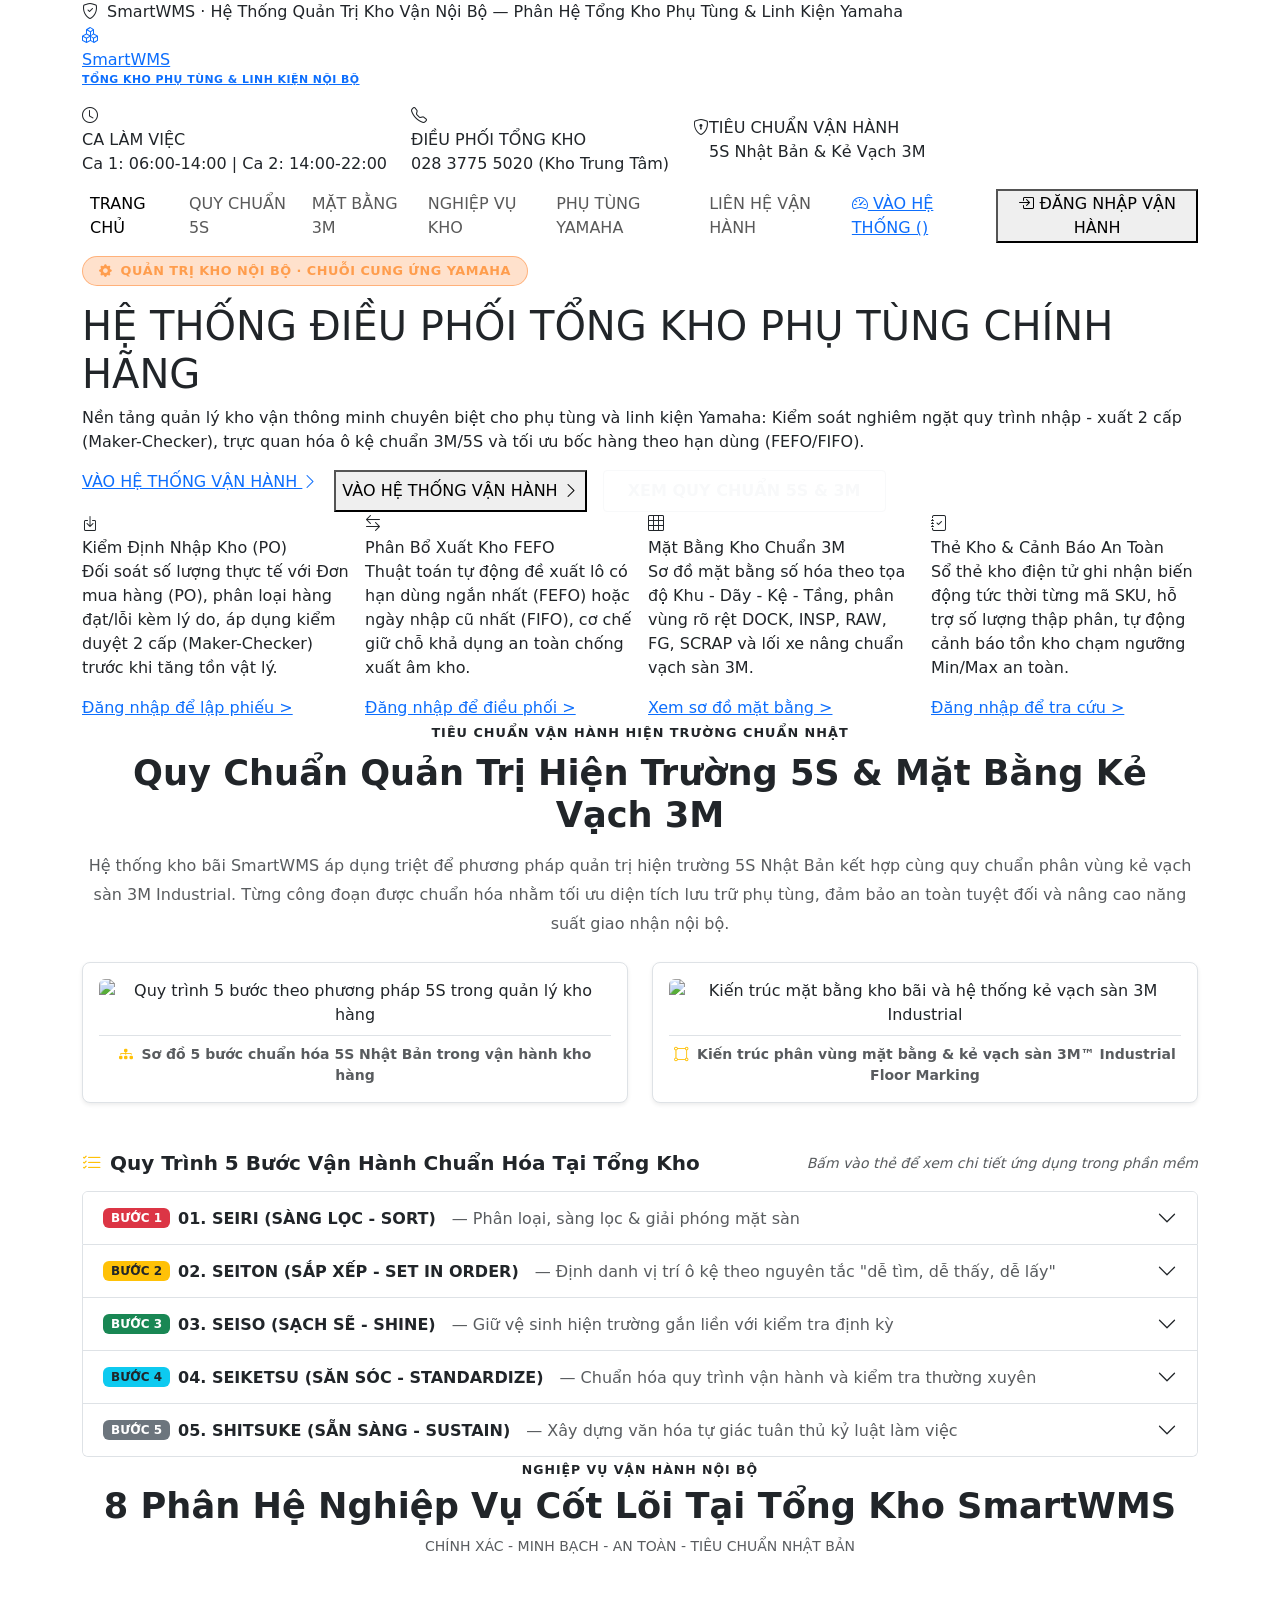
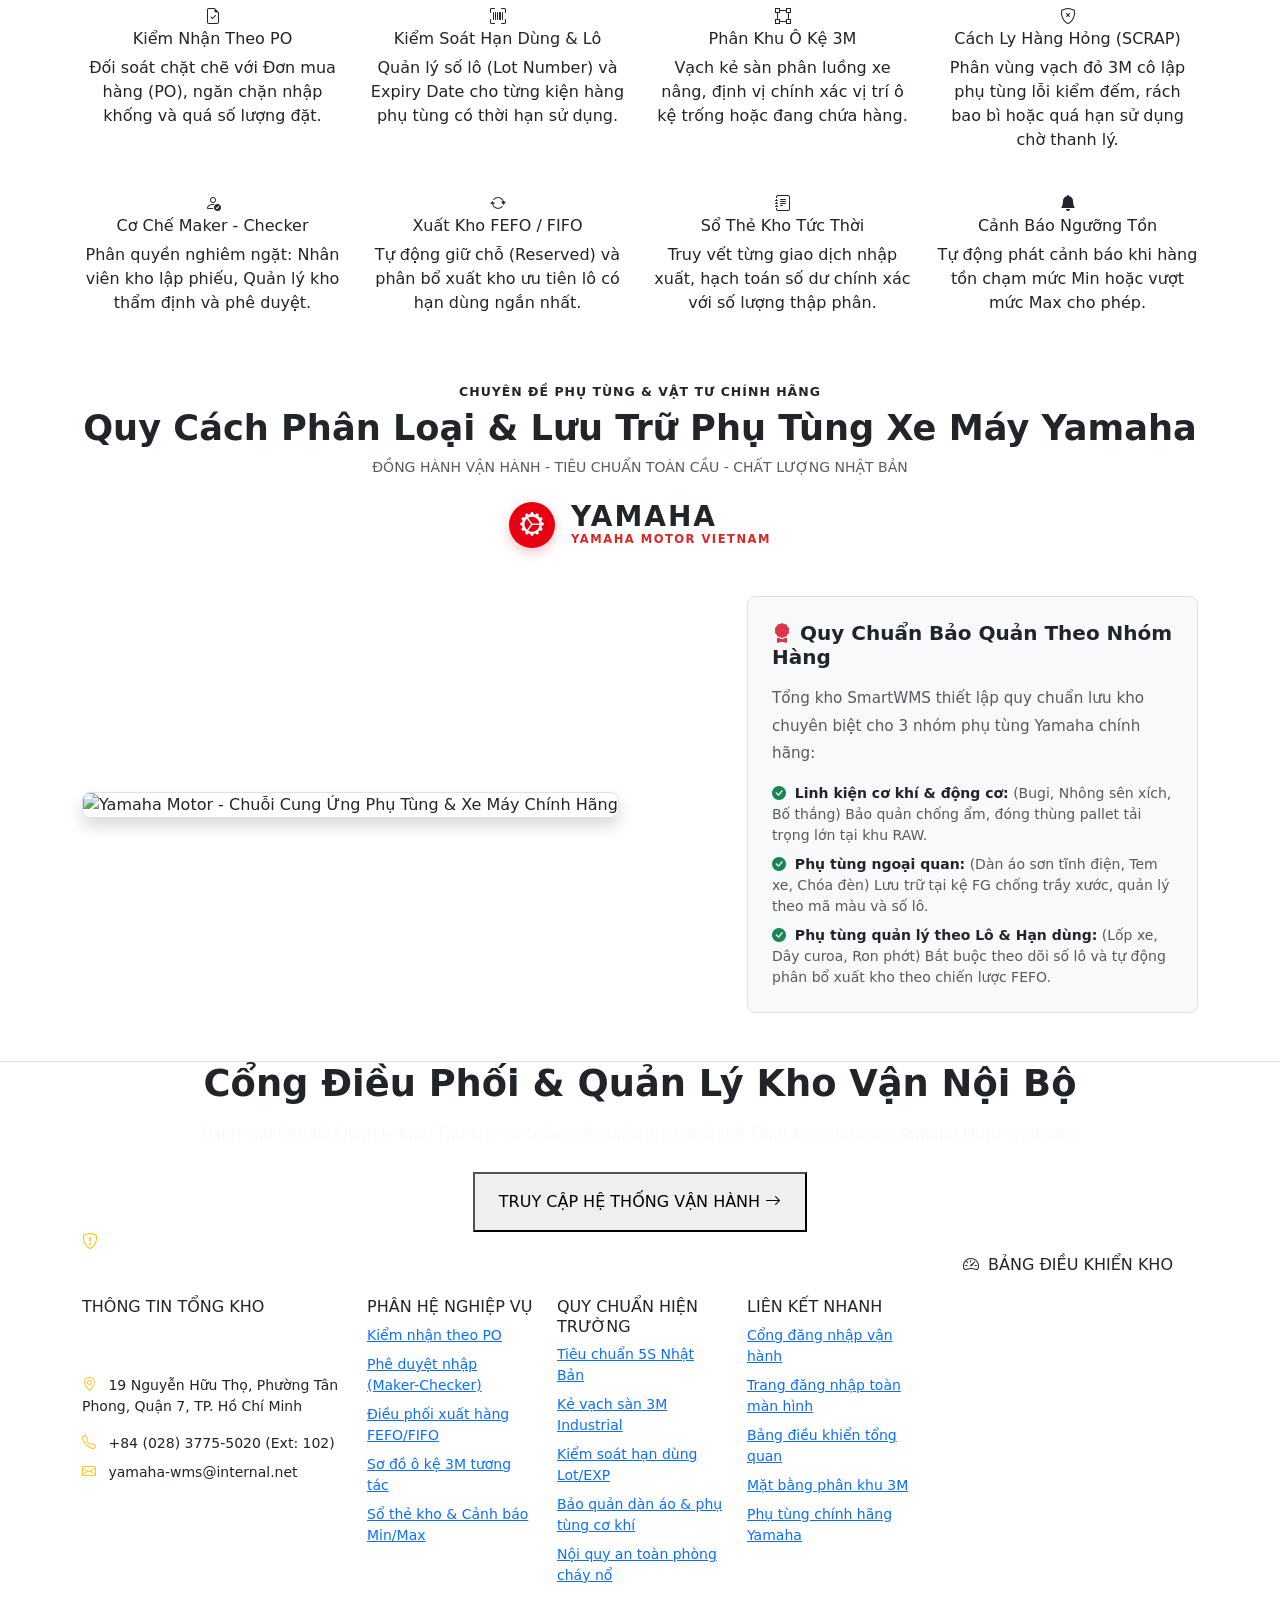
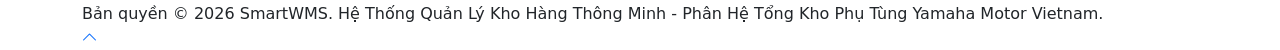
==== commit d0f4b231: "fix(auth): sua loi modal dang nhap tren trang chu khong vao duoc app va bo sung tai khoan mau demo" ====
--- a/source/src/main/resources/templates/landing.html
+++ b/source/src/main/resources/templates/landing.html
@@ -88,7 +88,10 @@
                     <li class="nav-item"><a class="nav-link" href="#yamaha-case">PHỤ TÙNG YAMAHA</a></li>
                     <li class="nav-item"><a class="nav-link" href="#contact">LIÊN HỆ VẬN HÀNH</a></li>
                 </ul>
-                <button type="button" class="btn-search-orange" data-bs-toggle="modal" data-bs-target="#authModal">
+                <a th:if="${session.user != null}" href="/app" class="btn-search-orange">
+                    <i class="bi bi-speedometer2"></i> VÀO HỆ THỐNG (<span th:text="${session.user.fullName}"></span>)
+                </a>
+                <button th:if="${session.user == null}" type="button" class="btn-search-orange" data-bs-toggle="modal" data-bs-target="#authModal">
                     <i class="bi bi-box-arrow-in-right"></i> ĐĂNG NHẬP VẬN HÀNH
                 </button>
             </div>
@@ -109,7 +112,10 @@
                     Nền tảng quản lý kho vận thông minh chuyên biệt cho phụ tùng và linh kiện Yamaha: Kiểm soát nghiêm ngặt quy trình nhập - xuất 2 cấp (Maker-Checker), trực quan hóa ô kệ chuẩn 3M/5S và tối ưu bốc hàng theo hạn dùng (FEFO/FIFO).
                 </p>
                 <div class="d-flex flex-wrap gap-3">
-                    <button type="button" class="btn-orange-quote" data-bs-toggle="modal" data-bs-target="#authModal">
+                    <a th:if="${session.user != null}" href="/app" class="btn-orange-quote">
+                        VÀO HỆ THỐNG VẬN HÀNH <i class="bi bi-chevron-right"></i>
+                    </a>
+                    <button th:if="${session.user == null}" type="button" class="btn-orange-quote" data-bs-toggle="modal" data-bs-target="#authModal">
                         VÀO HỆ THỐNG VẬN HÀNH <i class="bi bi-chevron-right"></i>
                     </button>
                     <a href="#overview" class="btn btn-outline-light px-4 py-2 fw-semibold font-heading" style="border-radius: 4px;">
